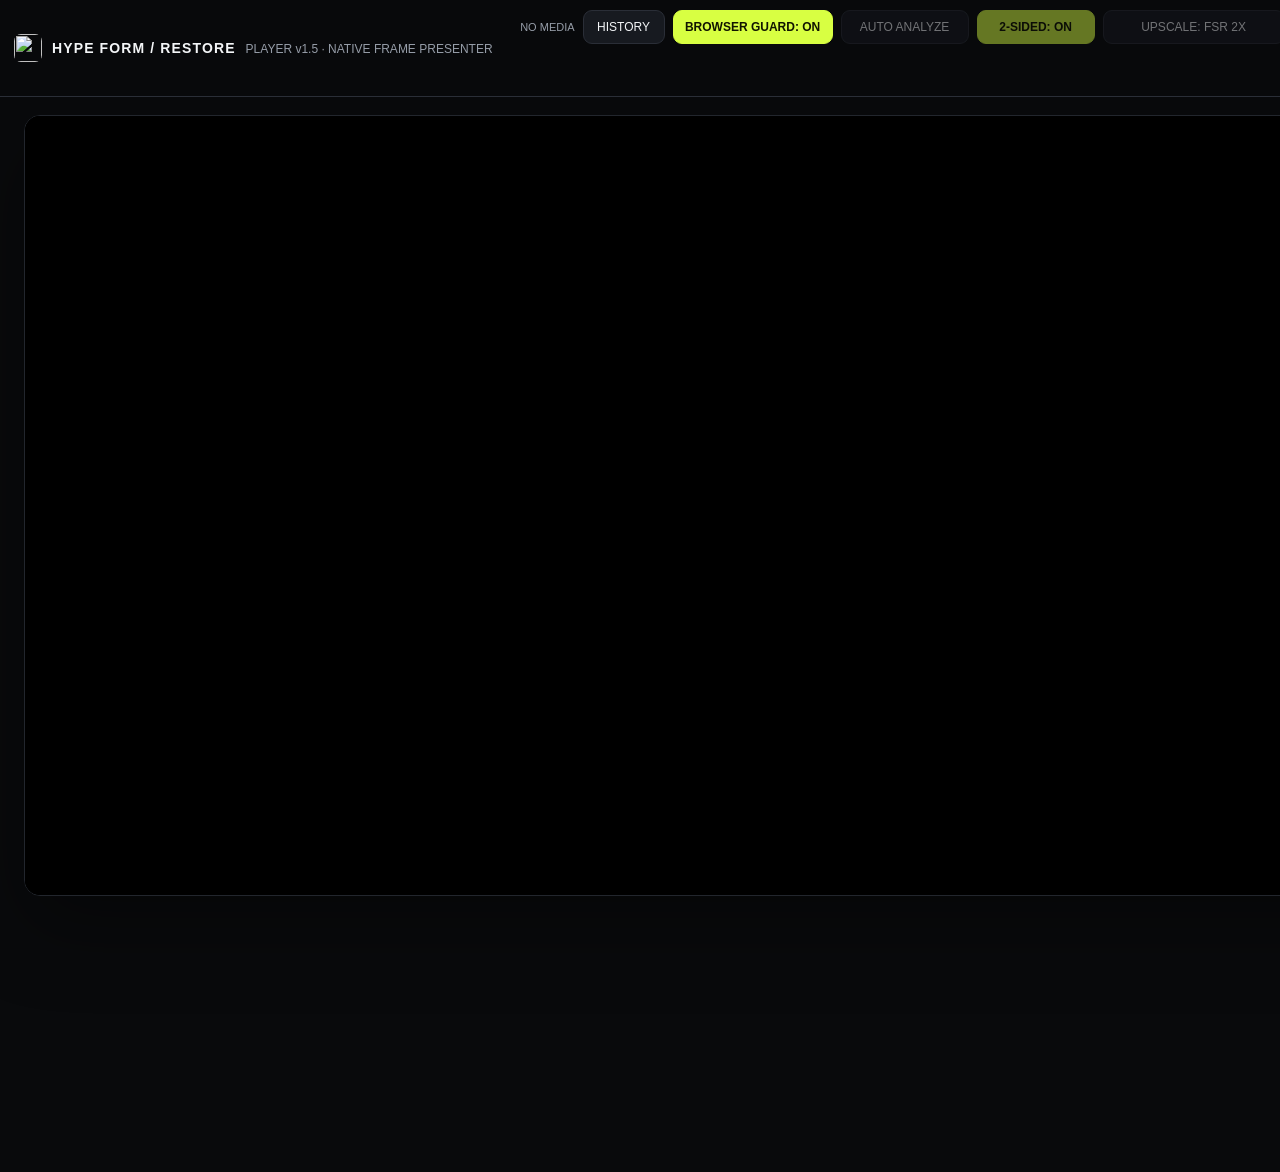
==== hype-form-restore/index.html @ a1017212 "Start HYPE FORM RESTORE Player v1.5 publish" ====
<!doctype html>
<html lang="ja">
<head>
  <meta charset="utf-8" />
  <meta name="viewport" content="width=device-width, initial-scale=1" />
  <title>HYPE FORM RESTORE Player v1.4</title>
  <link rel="icon" href="favicon-64.png" type="image/png" />
  <link rel="apple-touch-icon" href="apple-touch-icon.png" />
  <style>
    :root {
      color-scheme: dark;
      --bg: #090a0c;
      --panel: #111318;
      --panel-2: #171a20;
      --line: #2a2e37;
      --text: #f3f5f7;
      --muted: #969da8;
      --accent: #d8ff42;
      --accent-ink: #111500;
      --danger: #ff6d7a;
      --radius: 16px;
      --panel-height: 250px;
    }
    * { box-sizing: border-box; }
    html, body { margin: 0; min-height: 100%; background: var(--bg); color: var(--text); font-family: -apple-system, BlinkMacSystemFont, "SF Pro Display", "Helvetica Neue", Arial, sans-serif; }
    body { min-height: 100vh; overflow-x: hidden; overscroll-behavior: none; }
    body.browser-guard { user-select: none; -webkit-user-select: none; }
    body.browser-guard video, body.browser-guard canvas, body.browser-guard button { -webkit-user-drag: none; }
    button, input { font: inherit; }
    button { color: inherit; }
    .app { min-height: 100vh; display: grid; grid-template-rows: auto minmax(0,1fr) 8px var(--panel-height); position: relative; }
    .topbar {
      display: flex; align-items: center; justify-content: space-between; gap: 16px;
      padding: 10px 14px; border-bottom: 1px solid var(--line); background: rgba(9,10,12,.94);
      position: sticky; top: 0; z-index: 20; backdrop-filter: blur(16px);
    }
    .brand { display: flex; align-items: center; gap: 10px; min-width: 0; }
    .app-logo { width: 28px; height: 28px; border-radius: 7px; flex: 0 0 auto; }
    .brand-copy { display: flex; align-items: baseline; gap: 10px; min-width: 0; }
    .brand strong { letter-spacing: .08em; font-size: 14px; white-space: nowrap; }
    .brand span { color: var(--muted); font-size: 12px; white-space: nowrap; }
    .top-actions {
      display: grid; align-items: center; justify-content: end; gap: 8px;
      grid-template-columns: 66px 82px 160px 128px 118px 182px 130px;
      grid-template-areas:
        "status history guard auto bidir upscale enhance"
        ". . . . . . import";
      min-width: 0;
    }
    #status { grid-area: status; width: 66px; text-align: right; overflow: hidden; text-overflow: ellipsis; }
    #historyBtn { grid-area: history; width: 82px; }
    #guardBtn { grid-area: guard; width: 160px; }
    #autoBtn { grid-area: auto; width: 128px; }
    #bidirBtn { grid-area: bidir; width: 118px; }
    #upscaleBtn { grid-area: upscale; width: 182px; }
    #enhanceBtn { grid-area: enhance; width: 130px; }
    #importBtn { grid-area: import; width: 130px; }
    .top-actions .btn { white-space: nowrap; overflow: hidden; text-overflow: ellipsis; text-align: center; }
    @media (max-width: 1180px) {
      .topbar { align-items: flex-start; flex-direction: column; }
      .top-actions { justify-content: start; }
    }
    @media (max-width: 960px) {
      .top-actions {
        width: 100%;
        grid-template-columns: repeat(4, minmax(0, 1fr));
        grid-template-areas:
          "status history guard auto"
          "bidir upscale enhance import";
      }
      #status, #historyBtn, #guardBtn, #autoBtn, #bidirBtn, #upscaleBtn, #enhanceBtn, #importBtn { width: 100%; }
    }
    .btn {
      border: 1px solid var(--line); background: var(--panel-2); color: var(--text); min-height: 34px;
      border-radius: 9px; padding: 0 10px; cursor: pointer; transition: .15s ease; font-size: 12px;
    }
    .btn:hover { border-color: #4a505c; background: #1c2027; }
    .btn:active { transform: translateY(1px); }
    .btn.primary { background: var(--accent); color: var(--accent-ink); border-color: var(--accent); font-weight: 700; }
    .btn.active { background: var(--accent); color: var(--accent-ink); border-color: var(--accent); font-weight: 800; }
    .btn:disabled { opacity: .45; cursor: default; transform: none; }
    .stage-wrap { display: grid; place-items: center; padding: 18px 24px; min-height: 0; }
    .stage {
      width: min(100%, 1440px); height: auto; aspect-ratio: 16/9; background: #000; border: 1px solid #22262d;
      border-radius: var(--radius); overflow: hidden; position: relative; box-shadow: 0 30px 80px rgba(0,0,0,.35);
      outline: none;
    }
    .stage.dragover { border-color: var(--accent); box-shadow: 0 0 0 2px rgba(216,255,66,.18), 0 30px 80px rgba(0,0,0,.35); }
    .stage:fullscreen { width: 100% !important; height: 100% !important; max-width: none !important; border-radius: 0; border: 0; }
    .media-surface { position: absolute; inset: 0; overflow: hidden; background: #000; }
    .media-surface video, .media-surface #nativeCanvas, .media-surface #gpuCanvas { position: absolute; inset: 0; width: 100%; height: 100%; display: block; background: #000; }
    /* The <video> remains the decoder/audio clock, but presentation is canvas-driven.
       A tiny non-zero opacity keeps Chromium's video pipeline active without leaking visually
       through the opaque presenter canvases. */
    .media-surface video { z-index: 0; object-fit: fill; visibility: visible; opacity: .001; pointer-events: none; }
    #nativeCanvas { z-index: 1; cursor: pointer; pointer-events: auto; opacity: 1; visibility: visible; }
    #nativeCanvas.inactive { opacity: 0; pointer-events: none; }
    #gpuCanvas { z-index: 2; cursor: pointer; pointer-events: none; opacity: 0; visibility: visible; }
    #gpuCanvas.visible { opacity: 1; pointer-events: auto; }
    .empty {
      position: absolute; inset: 0; z-index: 8; display: grid; place-items: center; padding: 24px;
      background: radial-gradient(circle at 50% 35%, #17191f 0, #0b0c0f 55%, #050506 100%);
    }
    .empty[hidden] { display: none; }
    .drop-card { text-align: center; max-width: 560px; }
    .drop-mark { width: 76px; height: 76px; border-radius: 22px; margin: 0 auto 20px; display: grid; place-items: center; border: 1px solid #343946; background: #14171c; overflow: hidden; }
    .drop-mark img { width: 100%; height: 100%; display: block; }
    .drop-card h1 { margin: 0 0 8px; font-size: clamp(22px, 3vw, 34px); letter-spacing: -.03em; }
    .drop-card p { margin: 0 auto 20px; color: var(--muted); line-height: 1.65; font-size: 14px; }
    .file-name {
      position: absolute; left: 14px; top: 14px; z-index: 5; max-width: min(42%, 620px);
      background: rgba(0,0,0,.58); border: 1px solid rgba(255,255,255,.12); border-radius: 9px;
      padding: 7px 10px; font-size: 12px; color: #d9dde4; backdrop-filter: blur(12px); overflow: hidden; text-overflow: ellipsis; white-space: nowrap;
    }
    .file-name[hidden] { display: none; }
    .mode-badge {
      position: absolute; right: 14px; top: 14px; z-index: 5; padding: 7px 10px; border-radius: 9px; max-width: min(42%, 520px);
      background: rgba(0,0,0,.58); border: 1px solid rgba(255,255,255,.12); color: #d9dde4; font-size: 11px;
      letter-spacing: .06em; backdrop-filter: blur(12px); overflow: hidden; text-overflow: ellipsis; white-space: nowrap;
    }
    .mode-badge.enhanced { color: var(--accent); border-color: rgba(216,255,66,.35); }
    .mode-badge[hidden] { display: none; }
    .file-name, .mode-badge { transition: opacity .25s ease, transform .25s ease; pointer-events: none; }
    .stage.hud-hidden .file-name, .stage.hud-hidden .mode-badge { opacity: 0; transform: translateY(-5px); }
    .toast {
      position: absolute; left: 50%; top: 52px; transform: translateX(-50%); z-index: 10;
      background: rgba(20,22,27,.94); border: 1px solid #3a404c; border-radius: 10px; padding: 9px 12px;
      font-size: 12px; color: #eef1f5; opacity: 0; pointer-events: none; transition: opacity .18s ease;
    }
    .toast.show { opacity: 1; }
    .panel-splitter { height: 8px; cursor: ns-resize; touch-action: none; position: relative; background: #0b0d10; border-top: 1px solid #20242b; border-bottom: 1px solid #20242b; z-index: 25; }
    .panel-splitter::after { content: ""; position: absolute; width: 54px; height: 3px; border-radius: 999px; background: #3b414c; left: 50%; top: 2px; transform: translateX(-50%); }
    .panel-splitter:hover::after, .panel-splitter.dragging::after, .panel-splitter:focus-visible::after { background: var(--accent); }
    .panel-splitter:focus { outline: none; }
    .controls {
      border-top: 0; background: #0d0f12; padding: 10px 14px 12px; height: var(--panel-height); min-height: 142px; max-height: 58vh; overflow-y: auto; overscroll-behavior: contain;
      display: grid; gap: 8px; align-content: start; scrollbar-gutter: stable;
    }
    .transport-row { display: flex; align-items: center; justify-content: center; gap: 8px; min-height: 42px; }
    .transport-btn {
      min-width: 48px; height: 40px; border-radius: 12px; border: 1px solid var(--line); background: var(--panel-2);
      display: inline-grid; place-items: center; cursor: pointer; color: var(--text); padding: 0 12px;
    }
    .transport-btn:hover { background: #1e2229; border-color: #4a505c; }
    .transport-btn.play { width: 44px; min-width: 44px; height: 44px; border-radius: 50%; background: var(--accent); color: var(--accent-ink); border-color: var(--accent); }
    .transport-btn svg { width: 19px; height: 19px; display: block; }
    .skip-glyph { display: flex; align-items: center; gap: 5px; font-size: 12px; font-weight: 800; letter-spacing: .01em; }
    .skip-glyph svg { width: 20px; height: 20px; }
    .timeline-row { display: grid; grid-template-columns: 76px minmax(0,1fr) 76px auto; align-items: center; gap: 10px; }
    .time { font-variant-numeric: tabular-nums; font-size: 11px; color: var(--muted); text-align: center; letter-spacing: .01em; }
    input[type="range"] { width: 100%; accent-color: var(--accent); cursor: pointer; }
    .seek-wrap { position: relative; min-width: 0; height: 24px; display: flex; align-items: center; }
    #seek { height: 24px; margin: 0; pointer-events: none; }
    .seek-hit { position: absolute; inset: 0; cursor: pointer; touch-action: none; }
    .seek-hit.disabled { pointer-events: none; cursor: default; }
    .seek-tools { display: flex; align-items: center; gap: 6px; white-space: nowrap; }
    .seek-zoom-btn { min-height: 28px; padding: 0 8px; border-radius: 8px; border: 1px solid var(--line); background: var(--panel-2); color: var(--text); font-size: 10px; font-weight: 750; cursor: pointer; }
    .seek-window { font-size: 10px; color: var(--muted); font-variant-numeric: tabular-nums; min-width: 100px; text-align: right; }
    #seek::-webkit-slider-runnable-track { height: 4px; border-radius: 999px; background: #30353f; }
    #seek::-webkit-slider-thumb { margin-top: -4px; width: 12px; height: 12px; }
    .controls-row { display: flex; align-items: center; justify-content: space-between; gap: 12px; min-width: 0; }
    .left-controls, .right-controls { display: flex; align-items: center; gap: 8px; min-width: 0; }
    .icon-btn {
      width: 36px; height: 36px; border-radius: 9px; border: 1px solid var(--line); background: var(--panel-2);
      display: grid; place-items: center; cursor: pointer; font-size: 17px;
    }
    .icon-btn:hover { background: #1e2229; }
    .icon-btn:disabled { opacity: .42; cursor: default; }
    .volume { width: 110px !important; }
    .meta { color: var(--muted); font-size: 12px; min-width: 0; overflow: hidden; text-overflow: ellipsis; white-space: nowrap; }
    .status { color: var(--muted); font-size: 11px; white-space: nowrap; }
    .processing-row {
      display: flex; flex-wrap: wrap; gap: 10px 14px; align-items: center;
      padding-top: 10px; border-top: 1px solid #20242b;
    }
    .processing-title { font-size: 11px; letter-spacing: .08em; color: var(--muted); white-space: nowrap; }
    .param { display: grid; grid-template-columns: auto minmax(82px, 1fr) 28px; align-items: center; gap: 8px; flex: 1 1 170px; min-width: 150px; }
    .param label { color: #c9ced6; font-size: 11px; white-space: nowrap; }
    .param output { color: var(--muted); font-size: 11px; font-variant-numeric: tabular-nums; text-align: right; }
    .gpu-info { color: var(--muted); font-size: 11px; white-space: nowrap; }
    .history-popover { position: absolute; right: 14px; top: 54px; width: min(430px, calc(100vw - 28px)); max-height: min(520px, calc(100vh - 80px)); overflow: auto; z-index: 80; border: 1px solid #303641; border-radius: 13px; background: rgba(15,17,21,.97); backdrop-filter: blur(18px); box-shadow: 0 24px 70px rgba(0,0,0,.45); padding: 10px; }
    .history-popover[hidden] { display: none; }
    .history-head { display:flex; align-items:center; justify-content:space-between; gap:10px; padding:4px 4px 9px; border-bottom:1px solid #252a32; }
    .history-head strong { font-size:11px; letter-spacing:.08em; }
    .history-list { display:grid; gap:5px; padding-top:7px; }
    .history-empty { color:var(--muted); font-size:12px; padding:18px 8px; text-align:center; }
    .history-item { display:grid; grid-template-columns: minmax(0,1fr) auto; align-items:center; gap:8px; width:100%; border:1px solid transparent; background:#15181e; color:var(--text); border-radius:10px; padding:8px 9px; text-align:left; cursor:pointer; }
    .history-item:hover { border-color:#3c424e; background:#191d24; }
    .history-name { display:block; min-width:0; overflow:hidden; text-overflow:ellipsis; white-space:nowrap; font-size:12px; }
    .history-meta { display:block; color:var(--muted); font-size:10px; margin-top:3px; font-variant-numeric:tabular-nums; }
    .history-open { color:var(--accent); font-size:10px; font-weight:800; }
    .app.theater { position: fixed; inset: 0; z-index: 9999; width: 100%; height: 100vh; min-height: 0; overflow: hidden; display:block; background:#000; }
    .app.theater .stage-wrap { position:absolute; inset:0; padding:0; display:block; }
    .app.theater .stage { position:absolute; inset:0; width:100% !important; height:100% !important; max-width:none !important; border:0; border-radius:0; box-shadow:none; }
    .app.theater .topbar { position:absolute; left:0; right:0; top:0; z-index:60; border:0; background:linear-gradient(to bottom, rgba(4,5,7,.88), rgba(4,5,7,.20), transparent); }
    .app.theater .panel-splitter { display:none; }
    .app.theater .controls { position:absolute; left:0; right:0; bottom:0; z-index:60; height:auto; max-height:min(var(--panel-height), 48vh); min-height:0; border:0; background:linear-gradient(to top, rgba(7,8,10,.96) 0%, rgba(7,8,10,.82) 72%, rgba(7,8,10,.18) 100%); backdrop-filter:blur(12px); padding-top:24px; }
    .app.theater .file-name, .app.theater .mode-badge { top: 58px; }
    .app.theater .toast { top: 98px; }
    .app.theater .history-popover { position:fixed; }
    .app.theater .transport-row { transition: opacity .24s ease, transform .24s ease; }
    .app.theater.ui-idle .transport-row { opacity: 0; transform: translateY(7px); pointer-events: none; }
    body.theater-mode { overflow:hidden; }
    #fileInput { display: none; }
    @media (max-width: 780px) {
      .stage-wrap { padding: 10px; }
      .topbar { padding: 10px 12px; }
      .brand span { display: none; }
      .controls { padding: 10px; }
      .timeline-row { grid-template-columns: 62px minmax(0,1fr) 62px; gap: 7px; }
      .seek-tools { grid-column: 1 / -1; justify-content:flex-end; }
      .seek-window { min-width:0; }
      .transport-row { gap: 8px; }
      .transport-btn { height: 40px; }
      .volume { width: 78px !important; }
      .meta, .status { display: none; }
      .btn { min-height: 34px; }
      .processing-row { display: grid; grid-template-columns: 1fr; gap: 8px; }
      .processing-title, .gpu-info { display: none; }
    }
  </style>
</head>
<body>
  <div class="app" id="app">
    <header class="topbar">
      <div class="brand">
        <img class="app-logo" src="app-icon-512.png" alt="" aria-hidden="true" />
        <div class="brand-copy">
          <strong>HYPE FORM / RESTORE</strong>
          <span>PLAYER v1.5 · NATIVE FRAME PRESENTER</span>
        </div>
      </div>
      <div class="top-actions">
        <span class="status" id="status">NO MEDIA</span>
        <button class="btn" id="historyBtn" type="button">HISTORY</button>
        <button class="btn active" id="guardBtn" type="button">BROWSER GUARD: ON</button>
        <button class="btn" id="autoBtn" type="button" disabled>AUTO ANALYZE</button>
        <button class="btn active" id="bidirBtn" type="button" disabled>2-SIDED: ON</button>
        <button class="btn" id="upscaleBtn" type="button" disabled>UPSCALE: FSR 2X</button>
        <button class="btn" id="enhanceBtn" type="button" disabled>GPU CLEAN: OFF</button>
        <button class="btn primary" id="importBtn" type="button">IMPORT VIDEO</button>
        <input id="fileInput" type="file" accept="video/mp4,.mp4,.m4v,video/quicktime,.mov,video/webm,.webm,video/*" />
      </div>
    </header>
    <aside class="history-popover" id="historyPopover" hidden aria-label="Recent videos">
      <div class="history-head"><strong>RECENT VIDEOS</strong><button class="btn" id="historyClearBtn" type="button">CLEAR</button></div>
      <div class="history-list" id="historyList"></div>
    </aside>

    <main class="stage-wrap">
      <section class="stage" id="stage" tabindex="0" aria-label="Video player. Drop a video file here.">
        <div class="media-surface" id="mediaSurface">
          <video id="video" preload="auto" playsinline disablepictureinpicture disableremoteplayback controlslist="nodownload noplaybackrate noremoteplayback"></video>
          <canvas id="nativeCanvas" aria-label="Original video output"></canvas>
          <canvas id="gpuCanvas" aria-label="GPU enhanced video output"></canvas>
        </div>
        <div class="file-name" id="fileName" hidden></div>
        <div class="mode-badge" id="modeBadge" hidden>ORIGINAL</div>
        <div class="toast" id="toast" role="stat
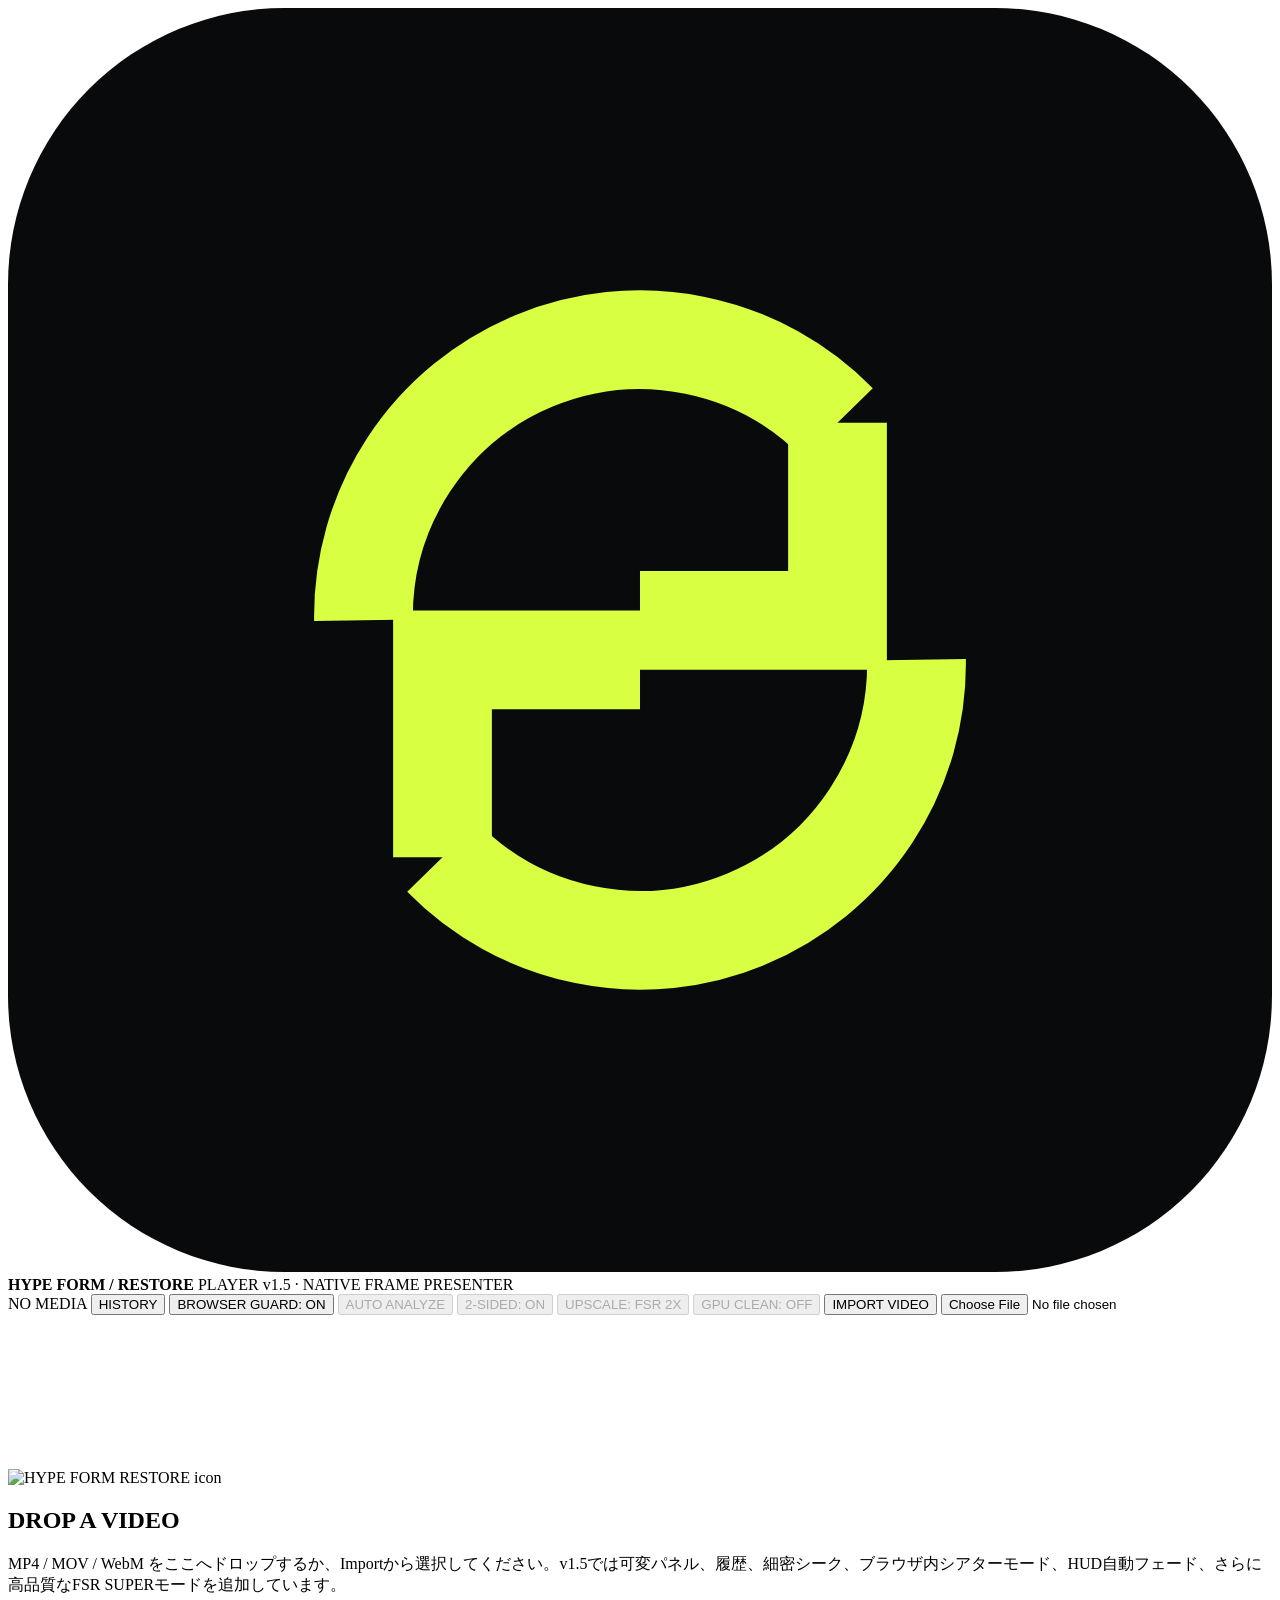
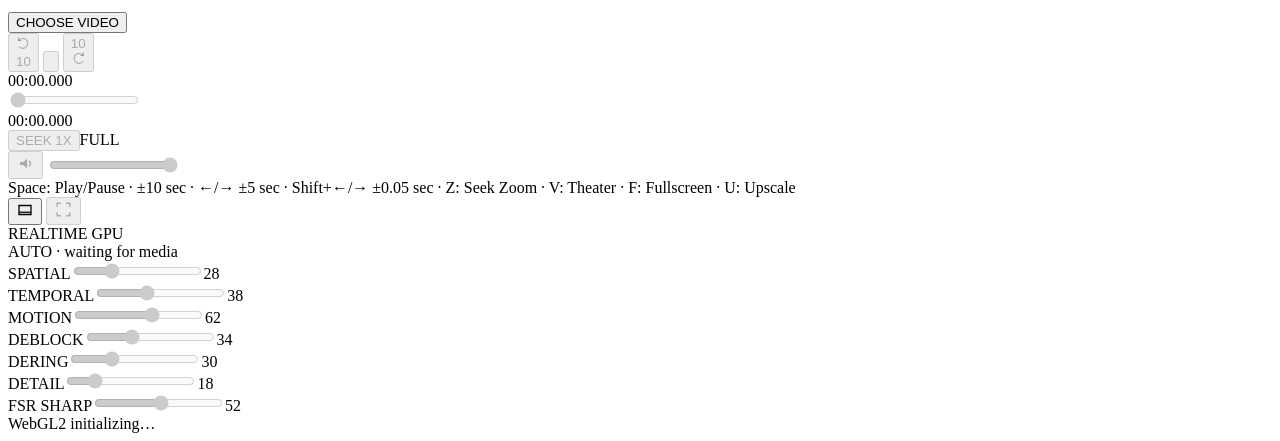
==== commit 6c0bbd88: "Add HYPE FORM RESTORE Player v1.5 public page" ====
--- a/hype-form-restore/index.html
+++ b/hype-form-restore/index.html
@@ -3,228 +3,16 @@
 <head>
   <meta charset="utf-8" />
   <meta name="viewport" content="width=device-width, initial-scale=1" />
-  <title>HYPE FORM RESTORE Player v1.4</title>
-  <link rel="icon" href="favicon-64.png" type="image/png" />
-  <link rel="apple-touch-icon" href="apple-touch-icon.png" />
-  <style>
-    :root {
-      color-scheme: dark;
-      --bg: #090a0c;
-      --panel: #111318;
-      --panel-2: #171a20;
-      --line: #2a2e37;
-      --text: #f3f5f7;
-      --muted: #969da8;
-      --accent: #d8ff42;
-      --accent-ink: #111500;
-      --danger: #ff6d7a;
-      --radius: 16px;
-      --panel-height: 250px;
-    }
-    * { box-sizing: border-box; }
-    html, body { margin: 0; min-height: 100%; background: var(--bg); color: var(--text); font-family: -apple-system, BlinkMacSystemFont, "SF Pro Display", "Helvetica Neue", Arial, sans-serif; }
-    body { min-height: 100vh; overflow-x: hidden; overscroll-behavior: none; }
-    body.browser-guard { user-select: none; -webkit-user-select: none; }
-    body.browser-guard video, body.browser-guard canvas, body.browser-guard button { -webkit-user-drag: none; }
-    button, input { font: inherit; }
-    button { color: inherit; }
-    .app { min-height: 100vh; display: grid; grid-template-rows: auto minmax(0,1fr) 8px var(--panel-height); position: relative; }
-    .topbar {
-      display: flex; align-items: center; justify-content: space-between; gap: 16px;
-      padding: 10px 14px; border-bottom: 1px solid var(--line); background: rgba(9,10,12,.94);
-      position: sticky; top: 0; z-index: 20; backdrop-filter: blur(16px);
-    }
-    .brand { display: flex; align-items: center; gap: 10px; min-width: 0; }
-    .app-logo { width: 28px; height: 28px; border-radius: 7px; flex: 0 0 auto; }
-    .brand-copy { display: flex; align-items: baseline; gap: 10px; min-width: 0; }
-    .brand strong { letter-spacing: .08em; font-size: 14px; white-space: nowrap; }
-    .brand span { color: var(--muted); font-size: 12px; white-space: nowrap; }
-    .top-actions {
-      display: grid; align-items: center; justify-content: end; gap: 8px;
-      grid-template-columns: 66px 82px 160px 128px 118px 182px 130px;
-      grid-template-areas:
-        "status history guard auto bidir upscale enhance"
-        ". . . . . . import";
-      min-width: 0;
-    }
-    #status { grid-area: status; width: 66px; text-align: right; overflow: hidden; text-overflow: ellipsis; }
-    #historyBtn { grid-area: history; width: 82px; }
-    #guardBtn { grid-area: guard; width: 160px; }
-    #autoBtn { grid-area: auto; width: 128px; }
-    #bidirBtn { grid-area: bidir; width: 118px; }
-    #upscaleBtn { grid-area: upscale; width: 182px; }
-    #enhanceBtn { grid-area: enhance; width: 130px; }
-    #importBtn { grid-area: import; width: 130px; }
-    .top-actions .btn { white-space: nowrap; overflow: hidden; text-overflow: ellipsis; text-align: center; }
-    @media (max-width: 1180px) {
-      .topbar { align-items: flex-start; flex-direction: column; }
-      .top-actions { justify-content: start; }
-    }
-    @media (max-width: 960px) {
-      .top-actions {
-        width: 100%;
-        grid-template-columns: repeat(4, minmax(0, 1fr));
-        grid-template-areas:
-          "status history guard auto"
-          "bidir upscale enhance import";
-      }
-      #status, #historyBtn, #guardBtn, #autoBtn, #bidirBtn, #upscaleBtn, #enhanceBtn, #importBtn { width: 100%; }
-    }
-    .btn {
-      border: 1px solid var(--line); background: var(--panel-2); color: var(--text); min-height: 34px;
-      border-radius: 9px; padding: 0 10px; cursor: pointer; transition: .15s ease; font-size: 12px;
-    }
-    .btn:hover { border-color: #4a505c; background: #1c2027; }
-    .btn:active { transform: translateY(1px); }
-    .btn.primary { background: var(--accent); color: var(--accent-ink); border-color: var(--accent); font-weight: 700; }
-    .btn.active { background: var(--accent); color: var(--accent-ink); border-color: var(--accent); font-weight: 800; }
-    .btn:disabled { opacity: .45; cursor: default; transform: none; }
-    .stage-wrap { display: grid; place-items: center; padding: 18px 24px; min-height: 0; }
-    .stage {
-      width: min(100%, 1440px); height: auto; aspect-ratio: 16/9; background: #000; border: 1px solid #22262d;
-      border-radius: var(--radius); overflow: hidden; position: relative; box-shadow: 0 30px 80px rgba(0,0,0,.35);
-      outline: none;
-    }
-    .stage.dragover { border-color: var(--accent); box-shadow: 0 0 0 2px rgba(216,255,66,.18), 0 30px 80px rgba(0,0,0,.35); }
-    .stage:fullscreen { width: 100% !important; height: 100% !important; max-width: none !important; border-radius: 0; border: 0; }
-    .media-surface { position: absolute; inset: 0; overflow: hidden; background: #000; }
-    .media-surface video, .media-surface #nativeCanvas, .media-surface #gpuCanvas { position: absolute; inset: 0; width: 100%; height: 100%; display: block; background: #000; }
-    /* The <video> remains the decoder/audio clock, but presentation is canvas-driven.
-       A tiny non-zero opacity keeps Chromium's video pipeline active without leaking visually
-       through the opaque presenter canvases. */
-    .media-surface video { z-index: 0; object-fit: fill; visibility: visible; opacity: .001; pointer-events: none; }
-    #nativeCanvas { z-index: 1; cursor: pointer; pointer-events: auto; opacity: 1; visibility: visible; }
-    #nativeCanvas.inactive { opacity: 0; pointer-events: none; }
-    #gpuCanvas { z-index: 2; cursor: pointer; pointer-events: none; opacity: 0; visibility: visible; }
-    #gpuCanvas.visible { opacity: 1; pointer-events: auto; }
-    .empty {
-      position: absolute; inset: 0; z-index: 8; display: grid; place-items: center; padding: 24px;
-      background: radial-gradient(circle at 50% 35%, #17191f 0, #0b0c0f 55%, #050506 100%);
-    }
-    .empty[hidden] { display: none; }
-    .drop-card { text-align: center; max-width: 560px; }
-    .drop-mark { width: 76px; height: 76px; border-radius: 22px; margin: 0 auto 20px; display: grid; place-items: center; border: 1px solid #343946; background: #14171c; overflow: hidden; }
-    .drop-mark img { width: 100%; height: 100%; display: block; }
-    .drop-card h1 { margin: 0 0 8px; font-size: clamp(22px, 3vw, 34px); letter-spacing: -.03em; }
-    .drop-card p { margin: 0 auto 20px; color: var(--muted); line-height: 1.65; font-size: 14px; }
-    .file-name {
-      position: absolute; left: 14px; top: 14px; z-index: 5; max-width: min(42%, 620px);
-      background: rgba(0,0,0,.58); border: 1px solid rgba(255,255,255,.12); border-radius: 9px;
-      padding: 7px 10px; font-size: 12px; color: #d9dde4; backdrop-filter: blur(12px); overflow: hidden; text-overflow: ellipsis; white-space: nowrap;
-    }
-    .file-name[hidden] { display: none; }
-    .mode-badge {
-      position: absolute; right: 14px; top: 14px; z-index: 5; padding: 7px 10px; border-radius: 9px; max-width: min(42%, 520px);
-      background: rgba(0,0,0,.58); border: 1px solid rgba(255,255,255,.12); color: #d9dde4; font-size: 11px;
-      letter-spacing: .06em; backdrop-filter: blur(12px); overflow: hidden; text-overflow: ellipsis; white-space: nowrap;
-    }
-    .mode-badge.enhanced { color: var(--accent); border-color: rgba(216,255,66,.35); }
-    .mode-badge[hidden] { display: none; }
-    .file-name, .mode-badge { transition: opacity .25s ease, transform .25s ease; pointer-events: none; }
-    .stage.hud-hidden .file-name, .stage.hud-hidden .mode-badge { opacity: 0; transform: translateY(-5px); }
-    .toast {
-      position: absolute; left: 50%; top: 52px; transform: translateX(-50%); z-index: 10;
-      background: rgba(20,22,27,.94); border: 1px solid #3a404c; border-radius: 10px; padding: 9px 12px;
-      font-size: 12px; color: #eef1f5; opacity: 0; pointer-events: none; transition: opacity .18s ease;
-    }
-    .toast.show { opacity: 1; }
-    .panel-splitter { height: 8px; cursor: ns-resize; touch-action: none; position: relative; background: #0b0d10; border-top: 1px solid #20242b; border-bottom: 1px solid #20242b; z-index: 25; }
-    .panel-splitter::after { content: ""; position: absolute; width: 54px; height: 3px; border-radius: 999px; background: #3b414c; left: 50%; top: 2px; transform: translateX(-50%); }
-    .panel-splitter:hover::after, .panel-splitter.dragging::after, .panel-splitter:focus-visible::after { background: var(--accent); }
-    .panel-splitter:focus { outline: none; }
-    .controls {
-      border-top: 0; background: #0d0f12; padding: 10px 14px 12px; height: var(--panel-height); min-height: 142px; max-height: 58vh; overflow-y: auto; overscroll-behavior: contain;
-      display: grid; gap: 8px; align-content: start; scrollbar-gutter: stable;
-    }
-    .transport-row { display: flex; align-items: center; justify-content: center; gap: 8px; min-height: 42px; }
-    .transport-btn {
-      min-width: 48px; height: 40px; border-radius: 12px; border: 1px solid var(--line); background: var(--panel-2);
-      display: inline-grid; place-items: center; cursor: pointer; color: var(--text); padding: 0 12px;
-    }
-    .transport-btn:hover { background: #1e2229; border-color: #4a505c; }
-    .transport-btn.play { width: 44px; min-width: 44px; height: 44px; border-radius: 50%; background: var(--accent); color: var(--accent-ink); border-color: var(--accent); }
-    .transport-btn svg { width: 19px; height: 19px; display: block; }
-    .skip-glyph { display: flex; align-items: center; gap: 5px; font-size: 12px; font-weight: 800; letter-spacing: .01em; }
-    .skip-glyph svg { width: 20px; height: 20px; }
-    .timeline-row { display: grid; grid-template-columns: 76px minmax(0,1fr) 76px auto; align-items: center; gap: 10px; }
-    .time { font-variant-numeric: tabular-nums; font-size: 11px; color: var(--muted); text-align: center; letter-spacing: .01em; }
-    input[type="range"] { width: 100%; accent-color: var(--accent); cursor: pointer; }
-    .seek-wrap { position: relative; min-width: 0; height: 24px; display: flex; align-items: center; }
-    #seek { height: 24px; margin: 0; pointer-events: none; }
-    .seek-hit { position: absolute; inset: 0; cursor: pointer; touch-action: none; }
-    .seek-hit.disabled { pointer-events: none; cursor: default; }
-    .seek-tools { display: flex; align-items: center; gap: 6px; white-space: nowrap; }
-    .seek-zoom-btn { min-height: 28px; padding: 0 8px; border-radius: 8px; border: 1px solid var(--line); background: var(--panel-2); color: var(--text); font-size: 10px; font-weight: 750; cursor: pointer; }
-    .seek-window { font-size: 10px; color: var(--muted); font-variant-numeric: tabular-nums; min-width: 100px; text-align: right; }
-    #seek::-webkit-slider-runnable-track { height: 4px; border-radius: 999px; background: #30353f; }
-    #seek::-webkit-slider-thumb { margin-top: -4px; width: 12px; height: 12px; }
-    .controls-row { display: flex; align-items: center; justify-content: space-between; gap: 12px; min-width: 0; }
-    .left-controls, .right-controls { display: flex; align-items: center; gap: 8px; min-width: 0; }
-    .icon-btn {
-      width: 36px; height: 36px; border-radius: 9px; border: 1px solid var(--line); background: var(--panel-2);
-      display: grid; place-items: center; cursor: pointer; font-size: 17px;
-    }
-    .icon-btn:hover { background: #1e2229; }
-    .icon-btn:disabled { opacity: .42; cursor: default; }
-    .volume { width: 110px !important; }
-    .meta { color: var(--muted); font-size: 12px; min-width: 0; overflow: hidden; text-overflow: ellipsis; white-space: nowrap; }
-    .status { color: var(--muted); font-size: 11px; white-space: nowrap; }
-    .processing-row {
-      display: flex; flex-wrap: wrap; gap: 10px 14px; align-items: center;
-      padding-top: 10px; border-top: 1px solid #20242b;
-    }
-    .processing-title { font-size: 11px; letter-spacing: .08em; color: var(--muted); white-space: nowrap; }
-    .param { display: grid; grid-template-columns: auto minmax(82px, 1fr) 28px; align-items: center; gap: 8px; flex: 1 1 170px; min-width: 150px; }
-    .param label { color: #c9ced6; font-size: 11px; white-space: nowrap; }
-    .param output { color: var(--muted); font-size: 11px; font-variant-numeric: tabular-nums; text-align: right; }
-    .gpu-info { color: var(--muted); font-size: 11px; white-space: nowrap; }
-    .history-popover { position: absolute; right: 14px; top: 54px; width: min(430px, calc(100vw - 28px)); max-height: min(520px, calc(100vh - 80px)); overflow: auto; z-index: 80; border: 1px solid #303641; border-radius: 13px; background: rgba(15,17,21,.97); backdrop-filter: blur(18px); box-shadow: 0 24px 70px rgba(0,0,0,.45); padding: 10px; }
-    .history-popover[hidden] { display: none; }
-    .history-head { display:flex; align-items:center; justify-content:space-between; gap:10px; padding:4px 4px 9px; border-bottom:1px solid #252a32; }
-    .history-head strong { font-size:11px; letter-spacing:.08em; }
-    .history-list { display:grid; gap:5px; padding-top:7px; }
-    .history-empty { color:var(--muted); font-size:12px; padding:18px 8px; text-align:center; }
-    .history-item { display:grid; grid-template-columns: minmax(0,1fr) auto; align-items:center; gap:8px; width:100%; border:1px solid transparent; background:#15181e; color:var(--text); border-radius:10px; padding:8px 9px; text-align:left; cursor:pointer; }
-    .history-item:hover { border-color:#3c424e; background:#191d24; }
-    .history-name { display:block; min-width:0; overflow:hidden; text-overflow:ellipsis; white-space:nowrap; font-size:12px; }
-    .history-meta { display:block; color:var(--muted); font-size:10px; margin-top:3px; font-variant-numeric:tabular-nums; }
-    .history-open { color:var(--accent); font-size:10px; font-weight:800; }
-    .app.theater { position: fixed; inset: 0; z-index: 9999; width: 100%; height: 100vh; min-height: 0; overflow: hidden; display:block; background:#000; }
-    .app.theater .stage-wrap { position:absolute; inset:0; padding:0; display:block; }
-    .app.theater .stage { position:absolute; inset:0; width:100% !important; height:100% !important; max-width:none !important; border:0; border-radius:0; box-shadow:none; }
-    .app.theater .topbar { position:absolute; left:0; right:0; top:0; z-index:60; border:0; background:linear-gradient(to bottom, rgba(4,5,7,.88), rgba(4,5,7,.20), transparent); }
-    .app.theater .panel-splitter { display:none; }
-    .app.theater .controls { position:absolute; left:0; right:0; bottom:0; z-index:60; height:auto; max-height:min(var(--panel-height), 48vh); min-height:0; border:0; background:linear-gradient(to top, rgba(7,8,10,.96) 0%, rgba(7,8,10,.82) 72%, rgba(7,8,10,.18) 100%); backdrop-filter:blur(12px); padding-top:24px; }
-    .app.theater .file-name, .app.theater .mode-badge { top: 58px; }
-    .app.theater .toast { top: 98px; }
-    .app.theater .history-popover { position:fixed; }
-    .app.theater .transport-row { transition: opacity .24s ease, transform .24s ease; }
-    .app.theater.ui-idle .transport-row { opacity: 0; transform: translateY(7px); pointer-events: none; }
-    body.theater-mode { overflow:hidden; }
-    #fileInput { display: none; }
-    @media (max-width: 780px) {
-      .stage-wrap { padding: 10px; }
-      .topbar { padding: 10px 12px; }
-      .brand span { display: none; }
-      .controls { padding: 10px; }
-      .timeline-row { grid-template-columns: 62px minmax(0,1fr) 62px; gap: 7px; }
-      .seek-tools { grid-column: 1 / -1; justify-content:flex-end; }
-      .seek-window { min-width:0; }
-      .transport-row { gap: 8px; }
-      .transport-btn { height: 40px; }
-      .volume { width: 78px !important; }
-      .meta, .status { display: none; }
-      .btn { min-height: 34px; }
-      .processing-row { display: grid; grid-template-columns: 1fr; gap: 8px; }
-      .processing-title, .gpu-info { display: none; }
-    }
-  </style>
+  <title>HYPE FORM RESTORE Player v1.5</title>
+  <link rel="icon" href="data:image/svg+xml,%3Csvg xmlns=%22http://www.w3.org/2000/svg%22 viewBox=%220 0 64 64%22%3E%3Crect width=%2264%22 height=%2264%22 rx=%2214%22 fill=%22%23090a0c%22/%3E%3Cpath d=%22M18 31a14 14 0 0 1 24-10%22 fill=%22none%22 stroke=%22%23d8ff42%22 stroke-width=%225%22/%3E%3Cpath d=%22M42 21v10H32%22 fill=%22none%22 stroke=%22%23d8ff42%22 stroke-width=%225%22/%3E%3Cpath d=%22M46 33a14 14 0 0 1-24 10%22 fill=%22none%22 stroke=%22%23d8ff42%22 stroke-width=%225%22/%3E%3Cpath d=%22M22 43V33h10%22 fill=%22none%22 stroke=%22%23d8ff42%22 stroke-width=%225%22/%3E%3C/svg%3E" />
+  <link rel="apple-touch-icon" href="data:image/svg+xml,%3Csvg xmlns=%22http://www.w3.org/2000/svg%22 viewBox=%220 0 64 64%22%3E%3Crect width=%2264%22 height=%2264%22 rx=%2214%22 fill=%22%23090a0c%22/%3E%3Cpath d=%22M18 31a14 14 0 0 1 24-10%22 fill=%22none%22 stroke=%22%23d8ff42%22 stroke-width=%225%22/%3E%3Cpath d=%22M42 21v10H32%22 fill=%22none%22 stroke=%22%23d8ff42%22 stroke-width=%225%22/%3E%3Cpath d=%22M46 33a14 14 0 0 1-24 10%22 fill=%22none%22 stroke=%22%23d8ff42%22 stroke-width=%225%22/%3E%3Cpath d=%22M22 43V33h10%22 fill=%22none%22 stroke=%22%23d8ff42%22 stroke-width=%225%22/%3E%3C/svg%3E" />
+  <link rel="stylesheet" href="styles.css" />
 </head>
 <body>
   <div class="app" id="app">
     <header class="topbar">
       <div class="brand">
-        <img class="app-logo" src="app-icon-512.png" alt="" aria-hidden="true" />
+        <img class="app-logo" src="data:image/svg+xml,%3Csvg xmlns=%22http://www.w3.org/2000/svg%22 viewBox=%220 0 64 64%22%3E%3Crect width=%2264%22 height=%2264%22 rx=%2214%22 fill=%22%23090a0c%22/%3E%3Cpath d=%22M18 31a14 14 0 0 1 24-10%22 fill=%22none%22 stroke=%22%23d8ff42%22 stroke-width=%225%22/%3E%3Cpath d=%22M42 21v10H32%22 fill=%22none%22 stroke=%22%23d8ff42%22 stroke-width=%225%22/%3E%3Cpath d=%22M46 33a14 14 0 0 1-24 10%22 fill=%22none%22 stroke=%22%23d8ff42%22 stroke-width=%225%22/%3E%3Cpath d=%22M22 43V33h10%22 fill=%22none%22 stroke=%22%23d8ff42%22 stroke-width=%225%22/%3E%3C/svg%3E" alt="" aria-hidden="true" />
         <div class="brand-copy">
           <strong>HYPE FORM / RESTORE</strong>
           <span>PLAYER v1.5 · NATIVE FRAME PRESENTER</span>
@@ -246,7 +34,6 @@
       <div class="history-head"><strong>RECENT VIDEOS</strong><button class="btn" id="historyClearBtn" type="button">CLEAR</button></div>
       <div class="history-list" id="historyList"></div>
     </aside>
-
     <main class="stage-wrap">
       <section class="stage" id="stage" tabindex="0" aria-label="Video player. Drop a video file here.">
         <div class="media-surface" id="mediaSurface">
@@ -256,4 +43,64 @@
         </div>
         <div class="file-name" id="fileName" hidden></div>
         <div class="mode-badge" id="modeBadge" hidden>ORIGINAL</div>
-        <div class="toast" id="toast" role="stat+        <div class="toast" id="toast" role="status" aria-live="polite"></div>
+        <div class="empty" id="emptyState">
+          <div class="drop-card">
+            <div class="drop-mark"><img src="app-icon.svg" alt="HYPE FORM RESTORE icon" /></div>
+            <h1>DROP A VIDEO</h1>
+            <p>MP4 / MOV / WebM をここへドロップするか、Importから選択してください。v1.5では可変パネル、履歴、細密シーク、ブラウザ内シアターモード、HUD自動フェード、さらに高品質なFSR SUPERモードを追加しています。</p>
+            <button class="btn primary" id="emptyImportBtn" type="button">CHOOSE VIDEO</button>
+          </div>
+        </div>
+      </section>
+    </main>
+    <div class="panel-splitter" id="panelSplitter" role="separator" aria-orientation="horizontal" aria-label="Resize control panel" tabindex="0"></div>
+    <footer class="controls" id="controlsPanel">
+      <div class="transport-row" aria-label="Playback controls">
+        <button class="transport-btn" id="backBtn" type="button" aria-label="Back 10 seconds" disabled>
+          <span class="skip-glyph"><svg viewBox="0 0 24 24" fill="none" aria-hidden="true"><path d="M8 7H4V3" stroke="currentColor" stroke-width="1.8" stroke-linecap="round" stroke-linejoin="round"/><path d="M4.6 7.2A8 8 0 1 1 4.8 17" stroke="currentColor" stroke-width="1.8" stroke-linecap="round"/></svg><span>10</span></span>
+        </button>
+        <button class="transport-btn play" id="playBtn" type="button" aria-label="Play or pause" disabled>
+          <svg viewBox="0 0 24 24" fill="currentColor" aria-hidden="true"><path d="M8.2 5.8c0-1 1.1-1.6 2-1l7.8 5.1c.9.6.9 1.9 0 2.5l-7.8 5.1c-.9.6-2-.1-2-1V5.8Z"/></svg>
+        </button>
+        <button class="transport-btn" id="forwardBtn" type="button" aria-label="Forward 10 seconds" disabled>
+          <span class="skip-glyph"><span>10</span><svg viewBox="0 0 24 24" fill="none" aria-hidden="true"><path d="M16 7h4V3" stroke="currentColor" stroke-width="1.8" stroke-linecap="round" stroke-linejoin="round"/><path d="M19.4 7.2A8 8 0 1 0 19.2 17" stroke="currentColor" stroke-width="1.8" stroke-linecap="round"/></svg></span>
+        </button>
+      </div>
+      <div class="timeline-row">
+        <div class="time" id="currentTime">00:00.000</div>
+        <div class="seek-wrap">
+          <input id="seek" type="range" min="0" max="1" value="0" step="1" aria-label="Seek timeline in milliseconds" disabled />
+          <div id="seekHit" class="seek-hit disabled" aria-hidden="true"></div>
+        </div>
+        <div class="time" id="duration">00:00.000</div>
+        <div class="seek-tools"><button class="seek-zoom-btn" id="seekZoomBtn" type="button" disabled>SEEK 1X</button><span class="seek-window" id="seekWindow">FULL</span></div>
+      </div>
+      <div class="controls-row">
+        <div class="left-controls">
+          <button class="icon-btn" id="muteBtn" type="button" aria-label="Mute" disabled><svg viewBox="0 0 24 24" width="19" height="19" fill="none" aria-hidden="true"><path d="M5 10v4h4l5 4V6l-5 4H5Z" fill="currentColor"/><path d="M17 9a4 4 0 0 1 0 6" stroke="currentColor" stroke-width="1.8" stroke-linecap="round"/></svg></button>
+          <input class="volume" id="volume" type="range" min="0" max="1" value="1" step="0.01" aria-label="Volume" disabled />
+        </div>
+        <div class="meta" id="meta">Space: Play/Pause · ±10 sec · ←/→ ±5 sec · Shift+←/→ ±0.05 sec · Z: Seek Zoom · V: Theater · F: Fullscreen · U: Upscale</div>
+        <div class="right-controls">
+          <button class="icon-btn" id="theaterBtn" type="button" aria-label="Browser theater mode" title="Browser theater mode"><svg viewBox="0 0 24 24" width="18" height="18" fill="none" aria-hidden="true"><path d="M4 6h16v12H4z" stroke="currentColor" stroke-width="1.7"/><path d="M4 15h16" stroke="currentColor" stroke-width="1.7"/></svg></button>
+          <button class="icon-btn" id="fullscreenBtn" type="button" aria-label="Fullscreen" disabled><svg viewBox="0 0 24 24" width="19" height="19" fill="none" aria-hidden="true"><path d="M8 4H4v4M16 4h4v4M8 20H4v-4M16 20h4v-4" stroke="currentColor" stroke-width="1.8" stroke-linecap="round" stroke-linejoin="round"/></svg></button>
+        </div>
+      </div>
+      <div class="processing-row">
+        <div class="processing-title">REALTIME GPU</div>
+        <div class="gpu-info" id="analysisInfo">AUTO · waiting for media</div>
+        <div class="param"><label for="denoise">SPATIAL</label><input id="denoise" type="range" min="0" max="100" value="28" step="1" disabled /><output id="denoiseValue">28</output></div>
+        <div class="param"><label for="temporal">TEMPORAL</label><input id="temporal" type="range" min="0" max="100" value="38" step="1" disabled /><output id="temporalValue">38</output></div>
+        <div class="param"><label for="motion">MOTION</label><input id="motion" type="range" min="0" max="100" value="62" step="1" disabled /><output id="motionValue">62</output></div>
+        <div class="param"><label for="deblock">DEBLOCK</label><input id="deblock" type="range" min="0" max="100" value="34" step="1" disabled /><output id="deblockValue">34</output></div>
+        <div class="param"><label for="dering">DERING</label><input id="dering" type="range" min="0" max="100" value="30" step="1" disabled /><output id="deringValue">30</output></div>
+        <div class="param"><label for="detail">DETAIL</label><input id="detail" type="range" min="0" max="100" value="18" step="1" disabled /><output id="detailValue">18</output></div>
+        <div class="param"><label for="fsrSharp">FSR SHARP</label><input id="fsrSharp" type="range" min="0" max="100" value="52" step="1" disabled /><output id="fsrSharpValue">52</output></div>
+        <div class="gpu-info" id="gpuInfo">WebGL2 initializing…</div>
+      </div>
+    </footer>
+  </div>
+  <script src="app.js"></script>
+</body>
+</html>
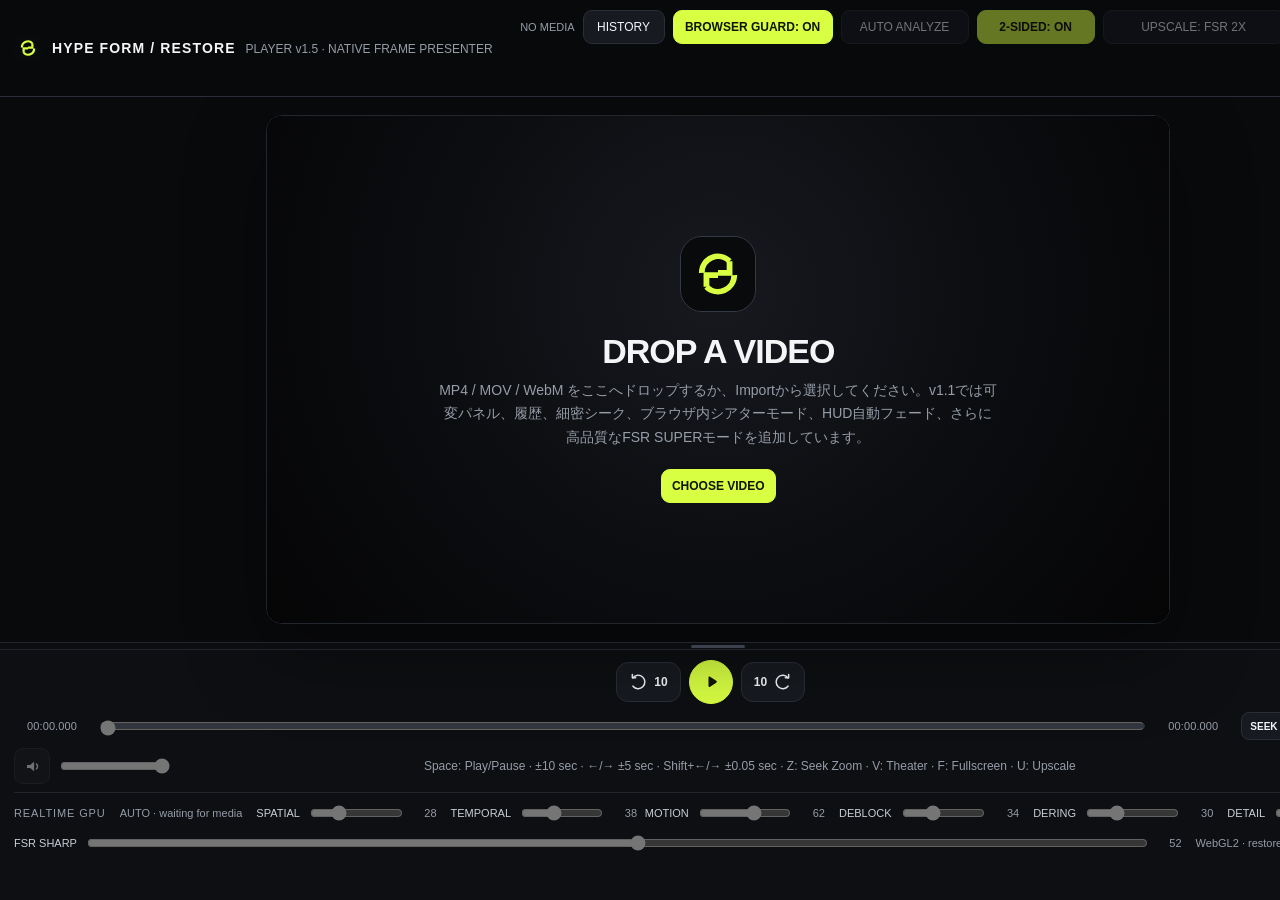
==== commit 8ad62ee8: "Publish stable HYPE FORM RESTORE Player v1.5" ====
--- a/hype-form-restore/index.html
+++ b/hype-form-restore/index.html
@@ -6,7 +6,219 @@
   <title>HYPE FORM RESTORE Player v1.5</title>
   <link rel="icon" href="data:image/svg+xml,%3Csvg xmlns=%22http://www.w3.org/2000/svg%22 viewBox=%220 0 64 64%22%3E%3Crect width=%2264%22 height=%2264%22 rx=%2214%22 fill=%22%23090a0c%22/%3E%3Cpath d=%22M18 31a14 14 0 0 1 24-10%22 fill=%22none%22 stroke=%22%23d8ff42%22 stroke-width=%225%22/%3E%3Cpath d=%22M42 21v10H32%22 fill=%22none%22 stroke=%22%23d8ff42%22 stroke-width=%225%22/%3E%3Cpath d=%22M46 33a14 14 0 0 1-24 10%22 fill=%22none%22 stroke=%22%23d8ff42%22 stroke-width=%225%22/%3E%3Cpath d=%22M22 43V33h10%22 fill=%22none%22 stroke=%22%23d8ff42%22 stroke-width=%225%22/%3E%3C/svg%3E" />
   <link rel="apple-touch-icon" href="data:image/svg+xml,%3Csvg xmlns=%22http://www.w3.org/2000/svg%22 viewBox=%220 0 64 64%22%3E%3Crect width=%2264%22 height=%2264%22 rx=%2214%22 fill=%22%23090a0c%22/%3E%3Cpath d=%22M18 31a14 14 0 0 1 24-10%22 fill=%22none%22 stroke=%22%23d8ff42%22 stroke-width=%225%22/%3E%3Cpath d=%22M42 21v10H32%22 fill=%22none%22 stroke=%22%23d8ff42%22 stroke-width=%225%22/%3E%3Cpath d=%22M46 33a14 14 0 0 1-24 10%22 fill=%22none%22 stroke=%22%23d8ff42%22 stroke-width=%225%22/%3E%3Cpath d=%22M22 43V33h10%22 fill=%22none%22 stroke=%22%23d8ff42%22 stroke-width=%225%22/%3E%3C/svg%3E" />
-  <link rel="stylesheet" href="styles.css" />
+  <style>
+    :root {
+      color-scheme: dark;
+      --bg: #090a0c;
+      --panel: #111318;
+      --panel-2: #171a20;
+      --line: #2a2e37;
+      --text: #f3f5f7;
+      --muted: #969da8;
+      --accent: #d8ff42;
+      --accent-ink: #111500;
+      --danger: #ff6d7a;
+      --radius: 16px;
+      --panel-height: 250px;
+    }
+    * { box-sizing: border-box; }
+    html, body { margin: 0; min-height: 100%; background: var(--bg); color: var(--text); font-family: -apple-system, BlinkMacSystemFont, "SF Pro Display", "Helvetica Neue", Arial, sans-serif; }
+    body { min-height: 100vh; overflow-x: hidden; overscroll-behavior: none; }
+    body.browser-guard { user-select: none; -webkit-user-select: none; }
+    body.browser-guard video, body.browser-guard canvas, body.browser-guard button { -webkit-user-drag: none; }
+    button, input { font: inherit; }
+    button { color: inherit; }
+    .app { min-height: 100vh; display: grid; grid-template-rows: auto minmax(0,1fr) 8px var(--panel-height); position: relative; }
+    .topbar {
+      display: flex; align-items: center; justify-content: space-between; gap: 16px;
+      padding: 10px 14px; border-bottom: 1px solid var(--line); background: rgba(9,10,12,.94);
+      position: sticky; top: 0; z-index: 20; backdrop-filter: blur(16px);
+    }
+    .brand { display: flex; align-items: center; gap: 10px; min-width: 0; }
+    .app-logo { width: 28px; height: 28px; border-radius: 7px; flex: 0 0 auto; }
+    .brand-copy { display: flex; align-items: baseline; gap: 10px; min-width: 0; }
+    .brand strong { letter-spacing: .08em; font-size: 14px; white-space: nowrap; }
+    .brand span { color: var(--muted); font-size: 12px; white-space: nowrap; }
+    .top-actions {
+      display: grid; align-items: center; justify-content: end; gap: 8px;
+      grid-template-columns: 66px 82px 160px 128px 118px 182px 130px;
+      grid-template-areas:
+        "status history guard auto bidir upscale enhance"
+        ". . . . . . import";
+      min-width: 0;
+    }
+    #status { grid-area: status; width: 66px; text-align: right; overflow: hidden; text-overflow: ellipsis; }
+    #historyBtn { grid-area: history; width: 82px; }
+    #guardBtn { grid-area: guard; width: 160px; }
+    #autoBtn { grid-area: auto; width: 128px; }
+    #bidirBtn { grid-area: bidir; width: 118px; }
+    #upscaleBtn { grid-area: upscale; width: 182px; }
+    #enhanceBtn { grid-area: enhance; width: 130px; }
+    #importBtn { grid-area: import; width: 130px; }
+    .top-actions .btn { white-space: nowrap; overflow: hidden; text-overflow: ellipsis; text-align: center; }
+    @media (max-width: 1180px) {
+      .topbar { align-items: flex-start; flex-direction: column; }
+      .top-actions { justify-content: start; }
+    }
+    @media (max-width: 960px) {
+      .top-actions {
+        width: 100%;
+        grid-template-columns: repeat(4, minmax(0, 1fr));
+        grid-template-areas:
+          "status history guard auto"
+          "bidir upscale enhance import";
+      }
+      #status, #historyBtn, #guardBtn, #autoBtn, #bidirBtn, #upscaleBtn, #enhanceBtn, #importBtn { width: 100%; }
+    }
+    .btn {
+      border: 1px solid var(--line); background: var(--panel-2); color: var(--text); min-height: 34px;
+      border-radius: 9px; padding: 0 10px; cursor: pointer; transition: .15s ease; font-size: 12px;
+    }
+    .btn:hover { border-color: #4a505c; background: #1c2027; }
+    .btn:active { transform: translateY(1px); }
+    .btn.primary { background: var(--accent); color: var(--accent-ink); border-color: var(--accent); font-weight: 700; }
+    .btn.active { background: var(--accent); color: var(--accent-ink); border-color: var(--accent); font-weight: 800; }
+    .btn:disabled { opacity: .45; cursor: default; transform: none; }
+    .stage-wrap { display: grid; place-items: center; padding: 18px 24px; min-height: 0; }
+    .stage {
+      width: min(100%, 1440px); height: auto; aspect-ratio: 16/9; background: #000; border: 1px solid #22262d;
+      border-radius: var(--radius); overflow: hidden; position: relative; box-shadow: 0 30px 80px rgba(0,0,0,.35);
+      outline: none;
+    }
+    .stage.dragover { border-color: var(--accent); box-shadow: 0 0 0 2px rgba(216,255,66,.18), 0 30px 80px rgba(0,0,0,.35); }
+    .stage:fullscreen { width: 100% !important; height: 100% !important; max-width: none !important; border-radius: 0; border: 0; }
+    .media-surface { position: absolute; inset: 0; overflow: hidden; background: #000; }
+    .media-surface video, .media-surface #nativeCanvas, .media-surface #gpuCanvas { position: absolute; inset: 0; width: 100%; height: 100%; display: block; background: #000; }
+    /* The <video> remains the decoder/audio clock, but presentation is canvas-driven.
+       A tiny non-zero opacity keeps Chromium's video pipeline active without leaking visually
+       through the opaque presenter canvases. */
+    .media-surface video { z-index: 0; object-fit: fill; visibility: visible; opacity: .001; pointer-events: none; }
+    #nativeCanvas { z-index: 1; cursor: pointer; pointer-events: auto; opacity: 1; visibility: visible; }
+    #nativeCanvas.inactive { opacity: 0; pointer-events: none; }
+    #gpuCanvas { z-index: 2; cursor: pointer; pointer-events: none; opacity: 0; visibility: visible; }
+    #gpuCanvas.visible { opacity: 1; pointer-events: auto; }
+    .empty {
+      position: absolute; inset: 0; z-index: 8; display: grid; place-items: center; padding: 24px;
+      background: radial-gradient(circle at 50% 35%, #17191f 0, #0b0c0f 55%, #050506 100%);
+    }
+    .empty[hidden] { display: none; }
+    .drop-card { text-align: center; max-width: 560px; }
+    .drop-mark { width: 76px; height: 76px; border-radius: 22px; margin: 0 auto 20px; display: grid; place-items: center; border: 1px solid #343946; background: #14171c; overflow: hidden; }
+    .drop-mark img { width: 100%; height: 100%; display: block; }
+    .drop-card h1 { margin: 0 0 8px; font-size: clamp(22px, 3vw, 34px); letter-spacing: -.03em; }
+    .drop-card p { margin: 0 auto 20px; color: var(--muted); line-height: 1.65; font-size: 14px; }
+    .file-name {
+      position: absolute; left: 14px; top: 14px; z-index: 5; max-width: min(42%, 620px);
+      background: rgba(0,0,0,.58); border: 1px solid rgba(255,255,255,.12); border-radius: 9px;
+      padding: 7px 10px; font-size: 12px; color: #d9dde4; backdrop-filter: blur(12px); overflow: hidden; text-overflow: ellipsis; white-space: nowrap;
+    }
+    .file-name[hidden] { display: none; }
+    .mode-badge {
+      position: absolute; right: 14px; top: 14px; z-index: 5; padding: 7px 10px; border-radius: 9px; max-width: min(42%, 520px);
+      background: rgba(0,0,0,.58); border: 1px solid rgba(255,255,255,.12); color: #d9dde4; font-size: 11px;
+      letter-spacing: .06em; backdrop-filter: blur(12px); overflow: hidden; text-overflow: ellipsis; white-space: nowrap;
+    }
+    .mode-badge.enhanced { color: var(--accent); border-color: rgba(216,255,66,.35); }
+    .mode-badge[hidden] { display: none; }
+    .file-name, .mode-badge { transition: opacity .25s ease, transform .25s ease; pointer-events: none; }
+    .stage.hud-hidden .file-name, .stage.hud-hidden .mode-badge { opacity: 0; transform: translateY(-5px); }
+    .toast {
+      position: absolute; left: 50%; top: 52px; transform: translateX(-50%); z-index: 10;
+      background: rgba(20,22,27,.94); border: 1px solid #3a404c; border-radius: 10px; padding: 9px 12px;
+      font-size: 12px; color: #eef1f5; opacity: 0; pointer-events: none; transition: opacity .18s ease;
+    }
+    .toast.show { opacity: 1; }
+    .panel-splitter { height: 8px; cursor: ns-resize; touch-action: none; position: relative; background: #0b0d10; border-top: 1px solid #20242b; border-bottom: 1px solid #20242b; z-index: 25; }
+    .panel-splitter::after { content: ""; position: absolute; width: 54px; height: 3px; border-radius: 999px; background: #3b414c; left: 50%; top: 2px; transform: translateX(-50%); }
+    .panel-splitter:hover::after, .panel-splitter.dragging::after, .panel-splitter:focus-visible::after { background: var(--accent); }
+    .panel-splitter:focus { outline: none; }
+    .controls {
+      border-top: 0; background: #0d0f12; padding: 10px 14px 12px; height: var(--panel-height); min-height: 142px; max-height: 58vh; overflow-y: auto; overscroll-behavior: contain;
+      display: grid; gap: 8px; align-content: start; scrollbar-gutter: stable;
+    }
+    .transport-row { display: flex; align-items: center; justify-content: center; gap: 8px; min-height: 42px; }
+    .transport-btn {
+      min-width: 48px; height: 40px; border-radius: 12px; border: 1px solid var(--line); background: var(--panel-2);
+      display: inline-grid; place-items: center; cursor: pointer; color: var(--text); padding: 0 12px;
+    }
+    .transport-btn:hover { background: #1e2229; border-color: #4a505c; }
+    .transport-btn.play { width: 44px; min-width: 44px; height: 44px; border-radius: 50%; background: var(--accent); color: var(--accent-ink); border-color: var(--accent); }
+    .transport-btn svg { width: 19px; height: 19px; display: block; }
+    .skip-glyph { display: flex; align-items: center; gap: 5px; font-size: 12px; font-weight: 800; letter-spacing: .01em; }
+    .skip-glyph svg { width: 20px; height: 20px; }
+    .timeline-row { display: grid; grid-template-columns: 76px minmax(0,1fr) 76px auto; align-items: center; gap: 10px; }
+    .time { font-variant-numeric: tabular-nums; font-size: 11px; color: var(--muted); text-align: center; letter-spacing: .01em; }
+    input[type="range"] { width: 100%; accent-color: var(--accent); cursor: pointer; }
+    .seek-wrap { position: relative; min-width: 0; height: 24px; display: flex; align-items: center; }
+    #seek { height: 24px; margin: 0; pointer-events: none; }
+    .seek-hit { position: absolute; inset: 0; cursor: pointer; touch-action: none; }
+    .seek-hit.disabled { pointer-events: none; cursor: default; }
+    .seek-tools { display: flex; align-items: center; gap: 6px; white-space: nowrap; }
+    .seek-zoom-btn { min-height: 28px; padding: 0 8px; border-radius: 8px; border: 1px solid var(--line); background: var(--panel-2); color: var(--text); font-size: 10px; font-weight: 750; cursor: pointer; }
+    .seek-window { font-size: 10px; color: var(--muted); font-variant-numeric: tabular-nums; min-width: 100px; text-align: right; }
+    #seek::-webkit-slider-runnable-track { height: 4px; border-radius: 999px; background: #30353f; }
+    #seek::-webkit-slider-thumb { margin-top: -4px; width: 12px; height: 12px; }
+    .controls-row { display: flex; align-items: center; justify-content: space-between; gap: 12px; min-width: 0; }
+    .left-controls, .right-controls { display: flex; align-items: center; gap: 8px; min-width: 0; }
+    .icon-btn {
+      width: 36px; height: 36px; border-radius: 9px; border: 1px solid var(--line); background: var(--panel-2);
+      display: grid; place-items: center; cursor: pointer; font-size: 17px;
+    }
+    .icon-btn:hover { background: #1e2229; }
+    .icon-btn:disabled { opacity: .42; cursor: default; }
+    .volume { width: 110px !important; }
+    .meta { color: var(--muted); font-size: 12px; min-width: 0; overflow: hidden; text-overflow: ellipsis; white-space: nowrap; }
+    .status { color: var(--muted); font-size: 11px; white-space: nowrap; }
+    .processing-row {
+      display: flex; flex-wrap: wrap; gap: 10px 14px; align-items: center;
+      padding-top: 10px; border-top: 1px solid #20242b;
+    }
+    .processing-title { font-size: 11px; letter-spacing: .08em; color: var(--muted); white-space: nowrap; }
+    .param { display: grid; grid-template-columns: auto minmax(82px, 1fr) 28px; align-items: center; gap: 8px; flex: 1 1 170px; min-width: 150px; }
+    .param label { color: #c9ced6; font-size: 11px; white-space: nowrap; }
+    .param output { color: var(--muted); font-size: 11px; font-variant-numeric: tabular-nums; text-align: right; }
+    .gpu-info { color: var(--muted); font-size: 11px; white-space: nowrap; }
+    .history-popover { position: absolute; right: 14px; top: 54px; width: min(430px, calc(100vw - 28px)); max-height: min(520px, calc(100vh - 80px)); overflow: auto; z-index: 80; border: 1px solid #303641; border-radius: 13px; background: rgba(15,17,21,.97); backdrop-filter: blur(18px); box-shadow: 0 24px 70px rgba(0,0,0,.45); padding: 10px; }
+    .history-popover[hidden] { display: none; }
+    .history-head { display:flex; align-items:center; justify-content:space-between; gap:10px; padding:4px 4px 9px; border-bottom:1px solid #252a32; }
+    .history-head strong { font-size:11px; letter-spacing:.08em; }
+    .history-list { display:grid; gap:5px; padding-top:7px; }
+    .history-empty { color:var(--muted); font-size:12px; padding:18px 8px; text-align:center; }
+    .history-item { display:grid; grid-template-columns: minmax(0,1fr) auto; align-items:center; gap:8px; width:100%; border:1px solid transparent; background:#15181e; color:var(--text); border-radius:10px; padding:8px 9px; text-align:left; cursor:pointer; }
+    .history-item:hover { border-color:#3c424e; background:#191d24; }
+    .history-name { display:block; min-width:0; overflow:hidden; text-overflow:ellipsis; white-space:nowrap; font-size:12px; }
+    .history-meta { display:block; color:var(--muted); font-size:10px; margin-top:3px; font-variant-numeric:tabular-nums; }
+    .history-open { color:var(--accent); font-size:10px; font-weight:800; }
+    .app.theater { position: fixed; inset: 0; z-index: 9999; width: 100%; height: 100vh; min-height: 0; overflow: hidden; display:block; background:#000; }
+    .app.theater .stage-wrap { position:absolute; inset:0; padding:0; display:block; }
+    .app.theater .stage { position:absolute; inset:0; width:100% !important; height:100% !important; max-width:none !important; border:0; border-radius:0; box-shadow:none; }
+    .app.theater .topbar { position:absolute; left:0; right:0; top:0; z-index:60; border:0; background:linear-gradient(to bottom, rgba(4,5,7,.88), rgba(4,5,7,.20), transparent); }
+    .app.theater .panel-splitter { display:none; }
+    .app.theater .controls { position:absolute; left:0; right:0; bottom:0; z-index:60; height:auto; max-height:min(var(--panel-height), 48vh); min-height:0; border:0; background:linear-gradient(to top, rgba(7,8,10,.96) 0%, rgba(7,8,10,.82) 72%, rgba(7,8,10,.18) 100%); backdrop-filter:blur(12px); padding-top:24px; }
+    .app.theater .file-name, .app.theater .mode-badge { top: 58px; }
+    .app.theater .toast { top: 98px; }
+    .app.theater .history-popover { position:fixed; }
+    .app.theater .transport-row { transition: opacity .24s ease, transform .24s ease; }
+    .app.theater.ui-idle .transport-row { opacity: 0; transform: translateY(7px); pointer-events: none; }
+    body.theater-mode { overflow:hidden; }
+    #fileInput { display: none; }
+    @media (max-width: 780px) {
+      .stage-wrap { padding: 10px; }
+      .topbar { padding: 10px 12px; }
+      .brand span { display: none; }
+      .controls { padding: 10px; }
+      .timeline-row { grid-template-columns: 62px minmax(0,1fr) 62px; gap: 7px; }
+      .seek-tools { grid-column: 1 / -1; justify-content:flex-end; }
+      .seek-window { min-width:0; }
+      .transport-row { gap: 8px; }
+      .transport-btn { height: 40px; }
+      .volume { width: 78px !important; }
+      .meta, .status { display: none; }
+      .btn { min-height: 34px; }
+      .processing-row { display: grid; grid-template-columns: 1fr; gap: 8px; }
+      .processing-title, .gpu-info { display: none; }
+    }
+  </style>
 </head>
 <body>
   <div class="app" id="app">
@@ -34,6 +246,7 @@
       <div class="history-head"><strong>RECENT VIDEOS</strong><button class="btn" id="historyClearBtn" type="button">CLEAR</button></div>
       <div class="history-list" id="historyList"></div>
     </aside>
+
     <main class="stage-wrap">
       <section class="stage" id="stage" tabindex="0" aria-label="Video player. Drop a video file here.">
         <div class="media-surface" id="mediaSurface">
@@ -46,15 +259,17 @@
         <div class="toast" id="toast" role="status" aria-live="polite"></div>
         <div class="empty" id="emptyState">
           <div class="drop-card">
-            <div class="drop-mark"><img src="app-icon.svg" alt="HYPE FORM RESTORE icon" /></div>
+            <div class="drop-mark"><img src="data:image/svg+xml,%3Csvg xmlns=%22http://www.w3.org/2000/svg%22 viewBox=%220 0 64 64%22%3E%3Crect width=%2264%22 height=%2264%22 rx=%2214%22 fill=%22%23090a0c%22/%3E%3Cpath d=%22M18 31a14 14 0 0 1 24-10%22 fill=%22none%22 stroke=%22%23d8ff42%22 stroke-width=%225%22/%3E%3Cpath d=%22M42 21v10H32%22 fill=%22none%22 stroke=%22%23d8ff42%22 stroke-width=%225%22/%3E%3Cpath d=%22M46 33a14 14 0 0 1-24 10%22 fill=%22none%22 stroke=%22%23d8ff42%22 stroke-width=%225%22/%3E%3Cpath d=%22M22 43V33h10%22 fill=%22none%22 stroke=%22%23d8ff42%22 stroke-width=%225%22/%3E%3C/svg%3E" alt="HYPE FORM RESTORE icon" /></div>
             <h1>DROP A VIDEO</h1>
-            <p>MP4 / MOV / WebM をここへドロップするか、Importから選択してください。v1.5では可変パネル、履歴、細密シーク、ブラウザ内シアターモード、HUD自動フェード、さらに高品質なFSR SUPERモードを追加しています。</p>
+            <p>MP4 / MOV / WebM をここへドロップするか、Importから選択してください。v1.1では可変パネル、履歴、細密シーク、ブラウザ内シアターモード、HUD自動フェード、さらに高品質なFSR SUPERモードを追加しています。</p>
             <button class="btn primary" id="emptyImportBtn" type="button">CHOOSE VIDEO</button>
           </div>
         </div>
       </section>
     </main>
+
     <div class="panel-splitter" id="panelSplitter" role="separator" aria-orientation="horizontal" aria-label="Resize control panel" tabindex="0"></div>
+
     <footer class="controls" id="controlsPanel">
       <div class="transport-row" aria-label="Playback controls">
         <button class="transport-btn" id="backBtn" type="button" aria-label="Back 10 seconds" disabled>
@@ -90,17 +305,2161 @@
       <div class="processing-row">
         <div class="processing-title">REALTIME GPU</div>
         <div class="gpu-info" id="analysisInfo">AUTO · waiting for media</div>
-        <div class="param"><label for="denoise">SPATIAL</label><input id="denoise" type="range" min="0" max="100" value="28" step="1" disabled /><output id="denoiseValue">28</output></div>
-        <div class="param"><label for="temporal">TEMPORAL</label><input id="temporal" type="range" min="0" max="100" value="38" step="1" disabled /><output id="temporalValue">38</output></div>
-        <div class="param"><label for="motion">MOTION</label><input id="motion" type="range" min="0" max="100" value="62" step="1" disabled /><output id="motionValue">62</output></div>
-        <div class="param"><label for="deblock">DEBLOCK</label><input id="deblock" type="range" min="0" max="100" value="34" step="1" disabled /><output id="deblockValue">34</output></div>
-        <div class="param"><label for="dering">DERING</label><input id="dering" type="range" min="0" max="100" value="30" step="1" disabled /><output id="deringValue">30</output></div>
-        <div class="param"><label for="detail">DETAIL</label><input id="detail" type="range" min="0" max="100" value="18" step="1" disabled /><output id="detailValue">18</output></div>
-        <div class="param"><label for="fsrSharp">FSR SHARP</label><input id="fsrSharp" type="range" min="0" max="100" value="52" step="1" disabled /><output id="fsrSharpValue">52</output></div>
+        <div class="param">
+          <label for="denoise">SPATIAL</label>
+          <input id="denoise" type="range" min="0" max="100" value="28" step="1" disabled />
+          <output id="denoiseValue">28</output>
+        </div>
+        <div class="param">
+          <label for="temporal">TEMPORAL</label>
+          <input id="temporal" type="range" min="0" max="100" value="38" step="1" disabled />
+          <output id="temporalValue">38</output>
+        </div>
+        <div class="param">
+          <label for="motion">MOTION</label>
+          <input id="motion" type="range" min="0" max="100" value="62" step="1" disabled />
+          <output id="motionValue">62</output>
+        </div>
+        <div class="param">
+          <label for="deblock">DEBLOCK</label>
+          <input id="deblock" type="range" min="0" max="100" value="34" step="1" disabled />
+          <output id="deblockValue">34</output>
+        </div>
+        <div class="param">
+          <label for="dering">DERING</label>
+          <input id="dering" type="range" min="0" max="100" value="30" step="1" disabled />
+          <output id="deringValue">30</output>
+        </div>
+        <div class="param">
+          <label for="detail">DETAIL</label>
+          <input id="detail" type="range" min="0" max="100" value="18" step="1" disabled />
+          <output id="detailValue">18</output>
+        </div>
+        <div class="param">
+          <label for="fsrSharp">FSR SHARP</label>
+          <input id="fsrSharp" type="range" min="0" max="100" value="52" step="1" disabled />
+          <output id="fsrSharpValue">52</output>
+        </div>
         <div class="gpu-info" id="gpuInfo">WebGL2 initializing…</div>
       </div>
     </footer>
   </div>
-  <script src="app.js"></script>
+
+  <script>
+    (() => {
+      'use strict';
+      const $ = (id) => document.getElementById(id);
+      const app = $('app');
+      const video = $('video');
+      const nativeCanvas = $('nativeCanvas');
+      const nativeCtx = nativeCanvas.getContext('2d', { alpha: false, desynchronized: true });
+      const canvas = $('gpuCanvas');
+      const stage = $('stage');
+      const mediaSurface = $('mediaSurface');
+      const emptyState = $('emptyState');
+      const importBtn = $('importBtn');
+      const emptyImportBtn = $('emptyImportBtn');
+      const fileInput = $('fileInput');
+      const playBtn = $('playBtn');
+      const backBtn = $('backBtn');
+      const forwardBtn = $('forwardBtn');
+      const muteBtn = $('muteBtn');
+      const volume = $('volume');
+      const seek = $('seek');
+      const seekHit = $('seekHit');
+      const currentTimeEl = $('currentTime');
+      const durationEl = $('duration');
+      const fullscreenBtn = $('fullscreenBtn');
+      const theaterBtn = $('theaterBtn');
+      const seekZoomBtn = $('seekZoomBtn');
+      const seekWindowEl = $('seekWindow');
+      const panelSplitter = $('panelSplitter');
+      const controlsPanel = $('controlsPanel');
+      const historyBtn = $('historyBtn');
+      const historyPopover = $('historyPopover');
+      const historyList = $('historyList');
+      const historyClearBtn = $('historyClearBtn');
+      const statusEl = $('status');
+      const fileNameEl = $('fileName');
+      const modeBadge = $('modeBadge');
+      const metaEl = $('meta');
+      const toast = $('toast');
+      const guardBtn = $('guardBtn');
+      const autoBtn = $('autoBtn');
+      const bidirBtn = $('bidirBtn');
+      const upscaleBtn = $('upscaleBtn');
+      const enhanceBtn = $('enhanceBtn');
+      const denoise = $('denoise');
+      const temporal = $('temporal');
+      const motion = $('motion');
+      const deblock = $('deblock');
+      const dering = $('dering');
+      const detail = $('detail');
+      const fsrSharp = $('fsrSharp');
+      const denoiseValue = $('denoiseValue');
+      const temporalValue = $('temporalValue');
+      const motionValue = $('motionValue');
+      const deblockValue = $('deblockValue');
+      const deringValue = $('deringValue');
+      const detailValue = $('detailValue');
+      const fsrSharpValue = $('fsrSharpValue');
+      const gpuInfo = $('gpuInfo');
+      const analysisInfo = $('analysisInfo');
+
+      let objectUrl = null;
+      let isSeeking = false;
+      let toastTimer = null;
+      let hudTimer = null;
+      let enhanced = false;
+      let renderHandle = 0;
+      let renderHandleKind = '';
+      let nativeRenderHandle = 0;
+      let nativeRenderHandleKind = '';
+      let nativeFrameSerial = 0;
+      let gl = null;
+      let glProgram = null;
+      let glTexture = null;
+      let glPrevTexture = null;
+      let glNextTexture = null;
+      let glUniforms = null;
+      let glScaleProgram = null;
+      let glScaleUniforms = null;
+      let glPostProgram = null;
+      let glPostUniforms = null;
+      let glRestoreTexture = null;
+      let glRestoreFbo = null;
+      let glRestoreWidth = 0;
+      let glRestoreHeight = 0;
+      let glUpscaleTexture = null;
+      let glUpscaleFbo = null;
+      let glUpscaleWidth = 0;
+      let glUpscaleHeight = 0;
+      let glUpscaleTexture2 = null;
+      let glUpscaleFbo2 = null;
+      let glUpscale2Width = 0;
+      let glUpscale2Height = 0;
+      let glUpscaleTexture3 = null;
+      let glUpscaleFbo3 = null;
+      let glUpscale3Width = 0;
+      let glUpscale3Height = 0;
+      let glMaxTextureSize = 4096;
+      let temporalBufferCount = 0;
+      let lastMediaTime = null;
+      let lastCapturedMediaTime = null;
+      let bidirectional = true;
+      let upscaleMode = 2; // 0=OFF, 1=BICUBIC 2X, 2=FSR 1.0 2X, 3=FSR HQ cascade, 4=FSR SUPER oversampled
+      let browserGuard = true;
+      let glReady = false;
+      let frameCount = 0;
+      let fpsStart = performance.now();
+      let fps = 0;
+      let currentFile = null;
+      let analysisGeneration = 0;
+      let autoAnalyzing = false;
+      let lastAnalysis = null;
+      let codecDiagnosis = null;
+      let loadCandidates = [];
+      let loadAttemptIndex = 0;
+      let loadGeneration = 0;
+      let seekZoom = 1;
+      let seekWindowStart = 0;
+      let seekWindowEnd = 0;
+      let theaterMode = false;
+      let panelHeight = 250;
+      const recentSessionFiles = new Map();
+      let historyMemory = [];
+      let currentSourceHandle = null;
+      let pendingHistoryId = null;
+      const HISTORY_KEY = 'HF_RESTORE_HISTORY_V1';
+      const PANEL_KEY = 'HF_RESTORE_PANEL_HEIGHT';
+      const SEEK_ZOOMS = [1, 10, 100, 1000];
+
+      const controls = [playBtn, backBtn, forwardBtn, muteBtn, volume, seek, fullscreenBtn, theaterBtn, seekZoomBtn];
+      const processingControls = [autoBtn, bidirBtn, upscaleBtn, enhanceBtn, denoise, temporal, motion, deblock, dering, detail, fsrSharp];
+
+      function setControlsEnabled(enabled) {
+        controls.forEach((el) => { el.disabled = !enabled; });
+        seekHit.classList.toggle('disabled', !enabled);
+        processingControls.forEach((el) => { el.disabled = !enabled || !glReady; });
+      }
+
+      function formatTime(value) {
+        if (!Number.isFinite(value) || value < 0) return '00:00';
+        const total = Math.floor(value);
+        const h = Math.floor(total / 3600);
+        const m = Math.floor((total % 3600) / 60);
+        const sec = total % 60;
+        if (h > 0) return `${String(h).padStart(2, '0')}:${String(m).padStart(2, '0')}:${String(sec).padStart(2, '0')}`;
+        return `${String(m).padStart(2, '0')}:${String(sec).padStart(2, '0')}`;
+      }
+
+      function formatTimePrecise(value) {
+        if (!Number.isFinite(value) || value < 0) return '00:00.000';
+        const msTotal = Math.max(0, Math.round(value * 1000));
+        const h = Math.floor(msTotal / 3600000);
+        const m = Math.floor((msTotal % 3600000) / 60000);
+        const sec = Math.floor((msTotal % 60000) / 1000);
+        const ms = msTotal % 1000;
+        const body = `${String(m).padStart(2, '0')}:${String(sec).padStart(2, '0')}.${String(ms).padStart(3, '0')}`;
+        return h > 0 ? `${String(h).padStart(2, '0')}:${body}` : body;
+      }
+
+      function safeLocalGet(key) { try { return localStorage.getItem(key); } catch (_) { return null; } }
+      function safeLocalSet(key, value) { try { localStorage.setItem(key, value); } catch (_) {} }
+      function safeLocalRemove(key) { try { localStorage.removeItem(key); } catch (_) {} }
+
+      function showToast(message) {
+        clearTimeout(toastTimer);
+        toast.textContent = message;
+        toast.classList.add('show');
+        toastTimer = setTimeout(() => toast.classList.remove('show'), 1500);
+        showHudTemporarily();
+      }
+
+      function showHudTemporarily(delay = 2600) {
+        clearTimeout(hudTimer);
+        stage.classList.remove('hud-hidden');
+        app.classList.remove('ui-idle');
+        if (!video.src) return;
+        hudTimer = setTimeout(() => {
+          stage.classList.add('hud-hidden');
+          if (theaterMode && !video.paused) app.classList.add('ui-idle');
+        }, delay);
+      }
+
+      function applyPanelHeight(next, persist = true) {
+        const max = Math.max(142, Math.min(520, window.innerHeight * 0.58));
+        panelHeight = Math.max(142, Math.min(max, Number(next) || 250));
+        document.documentElement.style.setProperty('--panel-height', `${Math.round(panelHeight)}px`);
+        panelSplitter.setAttribute('aria-valuenow', String(Math.round(panelHeight)));
+        if (persist) safeLocalSet(PANEL_KEY, String(Math.round(panelHeight)));
+        requestAnimationFrame(fitStageToViewport);
+      }
+
+      function historyIdFor(file) {
+        return `${file.name}::${file.size}::${file.lastModified || 0}`;
+      }
+
+      function getHistory() {
+        try {
+          const raw = safeLocalGet(HISTORY_KEY);
+          if (raw) { const value = JSON.parse(raw); if (Array.isArray(value)) { historyMemory = value.slice(0, 16); return historyMemory.slice(); } }
+        } catch (_) {}
+        return historyMemory.slice();
+      }
+
+      function saveHistory(items) {
+        historyMemory = items.slice(0, 16);
+        safeLocalSet(HISTORY_KEY, JSON.stringify(historyMemory));
+        renderHistory();
+      }
+
+      function rememberHistory(file, extra = {}) {
+        if (!file) return null;
+        const id = historyIdFor(file);
+        recentSessionFiles.set(id, file);
+        const items = getHistory().filter((item) => item.id !== id);
+        items.unshift({
+          id, name: file.name, size: file.size, lastModified: file.lastModified || 0,
+          duration: Number.isFinite(video.duration) ? video.duration : (extra.duration || 0),
+          width: video.videoWidth || extra.width || 0, height: video.videoHeight || extra.height || 0,
+          lastOpened: Date.now()
+        });
+        saveHistory(items);
+        return id;
+      }
+
+      function renderHistory() {
+        const items = getHistory();
+        historyBtn.textContent = items.length ? `HISTORY ${items.length}` : 'HISTORY';
+        historyList.replaceChildren();
+        if (!items.length) {
+          const empty = document.createElement('div');
+          empty.className = 'history-empty';
+          empty.textContent = 'No recent videos yet.';
+          historyList.appendChild(empty);
+          return;
+        }
+        for (const item of items) {
+          const button = document.createElement('button');
+          button.type = 'button';
+          button.className = 'history-item';
+          const left = document.createElement('span');
+          left.style.minWidth = '0';
+          const name = document.createElement('span');
+          name.className = 'history-name';
+          name.textContent = item.name;
+          const meta = document.createElement('span');
+          meta.className = 'history-meta';
+          const size = item.width && item.height ? `${item.width}×${item.height}` : 'video';
+          meta.textContent = `${size} · ${formatTimePrecise(item.duration || 0)} · ${(item.size / 1048576).toFixed(1)} MB`;
+          const open = document.createElement('span');
+          open.className = 'history-open';
+          open.textContent = 'PLAY';
+          left.append(name, meta); button.append(left, open);
+          button.addEventListener('click', () => openHistoryItem(item));
+          historyList.appendChild(button);
+        }
+      }
+
+      function openHistoryDB() {
+        return new Promise((resolve, reject) => {
+          if (!('indexedDB' in window)) return reject(new Error('IndexedDB unavailable'));
+          const req = indexedDB.open('HYPE_FORM_RESTORE_DB', 1);
+          req.onupgradeneeded = () => { if (!req.result.objectStoreNames.contains('handles')) req.result.createObjectStore('handles'); };
+          req.onsuccess = () => resolve(req.result); req.onerror = () => reject(req.error);
+        });
+      }
+
+      async function storeFileHandle(id, handle) {
+        if (!handle) return;
+        try {
+          const db = await openHistoryDB();
+          await new Promise((resolve, reject) => { const tx = db.transaction('handles', 'readwrite'); tx.objectStore('handles').put(handle, id); tx.oncomplete = resolve; tx.onerror = () => reject(tx.error); });
+          db.close();
+        } catch (_) {}
+      }
+
+      async function getFileHandle(id) {
+        try {
+          const db = await openHistoryDB();
+          const handle = await new Promise((resolve, reject) => { const req = db.transaction('handles', 'readonly').objectStore('handles').get(id); req.onsuccess = () => resolve(req.result || null); req.onerror = () => reject(req.error); });
+          db.close(); return handle;
+        } catch (_) { return null; }
+      }
+
+      async function openHistoryItem(item) {
+        historyPopover.hidden = true;
+        const sessionFile = recentSessionFiles.get(item.id);
+        if (sessionFile) { loadFile(sessionFile); return; }
+        const handle = await getFileHandle(item.id);
+        if (handle) {
+          try {
+            let permission = await handle.queryPermission({ mode: 'read' });
+            if (permission !== 'granted') permission = await handle.requestPermission({ mode: 'read' });
+            if (permission === 'granted') { const file = await handle.getFile(); loadFile(file, { handle }); return; }
+          } catch (_) {}
+        }
+        pendingHistoryId = item.id;
+        showToast('History file needs relink · select the original file');
+        fileInput.click();
+      }
+
+      function setBrowserGuard(next, announce = true) {
+        browserGuard = Boolean(next);
+        document.body.classList.toggle('browser-guard', browserGuard);
+        guardBtn.classList.toggle('active', browserGuard);
+        guardBtn.textContent = browserGuard ? 'BROWSER GUARD: ON' : 'BROWSER GUARD: OFF';
+        guardBtn.setAttribute('aria-pressed', String(browserGuard));
+        if (announce) showToast(browserGuard ? 'Browser-origin input blocked' : 'Browser Guard OFF');
+      }
+
+      function resetTemporalHistory() {
+        temporalBufferCount = 0;
+        lastMediaTime = null;
+        lastCapturedMediaTime = null;
+      }
+
+      function syncOutputVisibility() {
+        // The decoder <video> is never display:none/hidden. Output switching happens only
+        // between two canvases, avoiding Chromium hardware-video-layer repaint stalls.
+        video.hidden = false;
+        video.style.display = 'block';
+        video.style.visibility = 'visible';
+        video.style.opacity = '.001';
+        const showGpu = Boolean(enhanced && glReady);
+        nativeCanvas.classList.toggle('inactive', showGpu);
+        nativeCanvas.style.pointerEvents = showGpu ? 'none' : 'auto';
+        canvas.classList.toggle('visible', showGpu);
+        canvas.style.pointerEvents = showGpu ? 'auto' : 'none';
+      }
+
+      function releaseGpuWorkingSet() {
+        if (!glReady || !gl) {
+          canvas.width = 2;
+          canvas.height = 2;
+          return;
+        }
+        // GPU OFF should also release large backing stores. The selected upscale mode
+        // remains remembered, but no GPU allocation/rendering occurs until CLEAN is ON.
+        const textures = [glTexture, glPrevTexture, glNextTexture, glRestoreTexture, glUpscaleTexture, glUpscaleTexture2, glUpscaleTexture3];
+        for (const texture of textures) {
+          if (!texture) continue;
+          gl.bindTexture(gl.TEXTURE_2D, texture);
+          try { gl.texImage2D(gl.TEXTURE_2D, 0, gl.RGBA8, 2, 2, 0, gl.RGBA, gl.UNSIGNED_BYTE, null); } catch (_) {}
+        }
+        gl.bindTexture(gl.TEXTURE_2D, null);
+        gl.bindFramebuffer(gl.FRAMEBUFFER, null);
+        glRestoreWidth = glRestoreHeight = 0;
+        glUpscaleWidth = glUpscaleHeight = 0;
+        glUpscale2Width = glUpscale2Height = 0;
+        glUpscale3Width = glUpscale3Height = 0;
+        canvas.width = 2;
+        canvas.height = 2;
+      }
+
+      function isEditableTarget(target) {
+        if (!target) return false;
+        return target.isContentEditable || ['INPUT', 'TEXTAREA', 'SELECT'].includes(target.tagName);
+      }
+
+      const PLAY_ICON = '<svg viewBox="0 0 24 24" fill="currentColor" aria-hidden="true"><path d="M8.2 5.8c0-1 1.1-1.6 2-1l7.8 5.1c.9.6.9 1.9 0 2.5l-7.8 5.1c-.9.6-2-.1-2-1V5.8Z"/></svg>';
+      const PAUSE_ICON = '<svg viewBox="0 0 24 24" fill="currentColor" aria-hidden="true"><rect x="7" y="5" width="3.4" height="14" rx="1"/><rect x="13.6" y="5" width="3.4" height="14" rx="1"/></svg>';
+      const SOUND_ICON = '<svg viewBox="0 0 24 24" width="19" height="19" fill="none" aria-hidden="true"><path d="M5 10v4h4l5 4V6l-5 4H5Z" fill="currentColor"/><path d="M17 9a4 4 0 0 1 0 6" stroke="currentColor" stroke-width="1.8" stroke-linecap="round"/></svg>';
+      const MUTE_ICON = '<svg viewBox="0 0 24 24" width="19" height="19" fill="none" aria-hidden="true"><path d="M5 10v4h4l5 4V6l-5 4H5Z" fill="currentColor"/><path d="m17 10 4 4m0-4-4 4" stroke="currentColor" stroke-width="1.8" stroke-linecap="round"/></svg>';
+
+      function updatePlayButton() {
+        playBtn.innerHTML = video.paused ? PLAY_ICON : PAUSE_ICON;
+        playBtn.setAttribute('aria-label', video.paused ? 'Play' : 'Pause');
+        statusEl.textContent = video.paused ? 'PAUSED' : 'PLAYING';
+      }
+
+      function updateMuteButton() {
+        const silent = video.muted || video.volume === 0;
+        muteBtn.innerHTML = silent ? MUTE_ICON : SOUND_ICON;
+        muteBtn.setAttribute('aria-label', silent ? 'Unmute' : 'Mute');
+      }
+
+      function updateSeekWindow(center = video.currentTime, force = false) {
+        const duration = Number(video.duration);
+        if (!Number.isFinite(duration) || duration <= 0) return;
+        if (seekZoom === 1) { seekWindowStart = 0; seekWindowEnd = duration; }
+        else {
+          const span = Math.max(0.5, duration / seekZoom);
+          const shouldRecenter = force || !Number.isFinite(seekWindowEnd) || center < seekWindowStart || center > seekWindowEnd;
+          if (shouldRecenter) {
+            seekWindowStart = Math.max(0, Math.min(duration - span, center - span * 0.5));
+            seekWindowEnd = Math.min(duration, seekWindowStart + span);
+          }
+        }
+        seek.min = String(Math.round(seekWindowStart * 1000));
+        seek.max = String(Math.max(Number(seek.min) + 1, Math.round(seekWindowEnd * 1000)));
+        seek.step = '1';
+        seekZoomBtn.textContent = `SEEK ${seekZoom}X`;
+        seekWindowEl.textContent = seekZoom === 1 ? 'FULL' : `${formatTimePrecise(seekWindowStart)} – ${formatTimePrecise(seekWindowEnd)}`;
+      }
+
+      function setSeekZoom(next, announce = true) {
+        const index = Math.max(0, SEEK_ZOOMS.indexOf(seekZoom));
+        seekZoom = Number.isFinite(next) && SEEK_ZOOMS.includes(next) ? next : SEEK_ZOOMS[(index + 1) % SEEK_ZOOMS.length];
+        updateSeekWindow(video.currentTime, true);
+        if (!isSeeking) seek.value = String(Math.round(video.currentTime * 1000));
+        if (announce) showToast(seekZoom === 1 ? 'Timeline full range' : `Timeline zoom ${seekZoom}X`);
+      }
+
+      function updateTimeline() {
+        if (!isSeeking && Number.isFinite(video.duration) && video.duration > 0) {
+          if (seekZoom > 1 && (video.currentTime < seekWindowStart || video.currentTime > seekWindowEnd)) updateSeekWindow(video.currentTime, true);
+          seek.value = String(Math.round(video.currentTime * 1000));
+        }
+        currentTimeEl.textContent = formatTimePrecise(video.currentTime);
+      }
+
+      async function togglePlay() {
+        if (!video.src) return;
+        try {
+          if (video.paused) await video.play();
+          else video.pause();
+        } catch (error) {
+          showToast('Playback could not start');
+          console.error(error);
+        }
+      }
+
+      function skip(seconds) {
+        if (!Number.isFinite(video.duration)) return;
+        video.currentTime = Math.min(video.duration, Math.max(0, video.currentTime + seconds));
+        showToast(`${seconds > 0 ? '+' : ''}${seconds} sec`);
+      }
+
+      function compileShader(type, source) {
+        const shader = gl.createShader(type);
+        gl.shaderSource(shader, source);
+        gl.compileShader(shader);
+        if (!gl.getShaderParameter(shader, gl.COMPILE_STATUS)) {
+          const message = gl.getShaderInfoLog(shader) || 'Shader compile error';
+          gl.deleteShader(shader);
+          throw new Error(message);
+        }
+        return shader;
+      }
+
+      function createProgram(vertexSource, fragmentSource) {
+        const program = gl.createProgram();
+        const vs = compileShader(gl.VERTEX_SHADER, vertexSource);
+        const fs = compileShader(gl.FRAGMENT_SHADER, fragmentSource);
+        gl.attachShader(program, vs);
+        gl.attachShader(program, fs);
+        gl.linkProgram(program);
+        gl.deleteShader(vs);
+        gl.deleteShader(fs);
+        if (!gl.getProgramParameter(program, gl.LINK_STATUS)) {
+          const message = gl.getProgramInfoLog(program) || 'Shader link error';
+          gl.deleteProgram(program);
+          throw new Error(message);
+        }
+        return program;
+      }
+
+      function initGPU() {
+        try {
+          gl = canvas.getContext('webgl2', {
+            alpha: false,
+            antialias: false,
+            depth: false,
+            stencil: false,
+            preserveDrawingBuffer: false,
+            powerPreference: 'high-performance',
+            desynchronized: true
+          });
+          if (!gl) throw new Error('WebGL2 is unavailable');
+
+          const vertexSource = `#version 300 es
+            layout(location = 0) in vec2 a_position;
+            out vec2 v_uv;
+            void main() {
+              v_uv = a_position * 0.5 + 0.5;
+              gl_Position = vec4(a_position, 0.0, 1.0);
+            }
+          `;
+
+          const fragmentSource = `#version 300 es
+            precision highp float;
+            uniform sampler2D u_tex;
+            uniform sampler2D u_prev;
+            uniform sampler2D u_next;
+            uniform vec2 u_srcSize;
+            uniform float u_denoise;
+            uniform float u_temporal;
+            uniform float u_motion;
+            uniform float u_deblock;
+            uniform float u_dering;
+            uniform float u_hasPrev;
+            uniform float u_hasNext;
+            uniform float u_detail;
+            in vec2 v_uv;
+            out vec4 outColor;
+
+            vec4 cubic(float v) {
+              vec4 n = vec4(1.0, 2.0, 3.0, 4.0) - v;
+              vec4 s = n * n * n;
+              float x = s.x;
+              float y = s.y - 4.0 * s.x;
+              float z = s.z - 4.0 * s.y + 6.0 * s.x;
+              float w = 6.0 - x - y - z;
+              return vec4(x, y, z, w) / 6.0;
+            }
+
+            vec4 bicubic(vec2 uv) {
+              vec2 texSize = u_srcSize;
+              vec2 invSize = 1.0 / texSize;
+              vec2 coord = uv * texSize - 0.5;
+              vec2 f = fract(coord);
+              coord -= f;
+              vec4 xc = cubic(f.x);
+              vec4 yc = cubic(f.y);
+              vec4 c = coord.xxyy + vec2(-0.5, 1.5).xyxy;
+              vec4 s = vec4(xc.xz + xc.yw, yc.xz + yc.yw);
+              vec4 offset = c + vec4(xc.yw, yc.yw) / s;
+              offset *= invSize.xxyy;
+              vec4 s0 = texture(u_tex, offset.xz);
+              vec4 s1 = texture(u_tex, offset.yz);
+              vec4 s2 = texture(u_tex, offset.xw);
+              vec4 s3 = texture(u_tex, offset.yw);
+              float sx = s.x / (s.x + s.y);
+              float sy = s.z / (s.z + s.w);
+              return mix(mix(s3, s2, sx), mix(s1, s0, sx), sy);
+            }
+
+            float luma(vec3 c) {
+              return dot(c, vec3(0.2126, 0.7152, 0.0722));
+            }
+
+            vec3 denoise8(vec2 uv, vec3 center) {
+              vec2 p = 1.0 / u_srcSize;
+              vec2 offsets[8] = vec2[](
+                vec2(-1.0,  0.0), vec2(1.0,  0.0),
+                vec2( 0.0, -1.0), vec2(0.0,  1.0),
+                vec2(-1.0, -1.0), vec2(1.0, -1.0),
+                vec2(-1.0,  1.0), vec2(1.0,  1.0)
+              );
+              float centerY = luma(center);
+              vec3 sum = center * 2.8;
+              float weightSum = 2.8;
+              for (int i = 0; i < 8; i++) {
+                vec3 n = texture(u_tex, uv + offsets[i] * p).rgb;
+                float d = abs(luma(n) - centerY);
+                float edge = exp(-d * d * 150.0);
+                float spatial = i < 4 ? 0.75 : 0.48;
+                float w = edge * spatial;
+                sum += n * w;
+                weightSum += w;
+              }
+              vec3 filtered = sum / weightSum;
+              return mix(center, filtered, clamp(u_denoise, 0.0, 1.0));
+            }
+
+            float boundaryPulse(float coord, float period) {
+              float d = abs(mod(coord + period * 0.5, period) - period * 0.5);
+              return 1.0 - smoothstep(0.20, 1.35, d);
+            }
+
+            vec3 compressionClean(vec2 uv, vec3 center) {
+              vec2 p = 1.0 / u_srcSize;
+              vec3 l1 = texture(u_tex, clamp(uv + vec2(-p.x, 0.0), vec2(0.0), vec2(1.0))).rgb;
+              vec3 r1 = texture(u_tex, clamp(uv + vec2( p.x, 0.0), vec2(0.0), vec2(1.0))).rgb;
+              vec3 u1 = texture(u_tex, clamp(uv + vec2(0.0, -p.y), vec2(0.0), vec2(1.0))).rgb;
+              vec3 d1 = texture(u_tex, clamp(uv + vec2(0.0,  p.y), vec2(0.0), vec2(1.0))).rgb;
+              vec3 l2 = texture(u_tex, clamp(uv + vec2(-2.0 * p.x, 0.0), vec2(0.0), vec2(1.0))).rgb;
+              vec3 r2 = texture(u_tex, clamp(uv + vec2( 2.0 * p.x, 0.0), vec2(0.0), vec2(1.0))).rgb;
+              vec3 u2 = texture(u_tex, clamp(uv + vec2(0.0, -2.0 * p.y), vec2(0.0), vec2(1.0))).rgb;
+              vec3 d2 = texture(u_tex, clamp(uv + vec2(0.0,  2.0 * p.y), vec2(0.0), vec2(1.0))).rgb;
+
+              vec2 src = uv * u_srcSize;
+              float bx = max(boundaryPulse(src.x, 8.0), boundaryPulse(src.x, 16.0) * 0.72);
+              float by = max(boundaryPulse(src.y, 8.0), boundaryPulse(src.y, 16.0) * 0.72);
+
+              float crossX = abs(luma(l1) - luma(r1));
+              float crossY = abs(luma(u1) - luma(d1));
+              float flatX = exp(-crossX * crossX * 95.0);
+              float flatY = exp(-crossY * crossY * 95.0);
+
+              vec3 horizontal = (l2 + l1 * 2.0 + center * 2.0 + r1 * 2.0 + r2) / 8.0;
+              vec3 vertical = (u2 + u1 * 2.0 + center * 2.0 + d1 * 2.0 + d2) / 8.0;
+              float wx = bx * flatX * clamp(u_deblock, 0.0, 1.0) * 0.62;
+              float wy = by * flatY * clamp(u_deblock, 0.0, 1.0) * 0.62;
+              vec3 deblocked = mix(center, horizontal, wx);
+              deblocked = mix(deblocked, vertical, wy);
+
+              vec3 crossAvg = (l1 + r1 + u1 + d1) * 0.25;
+              float edge = 0.5 * (abs(luma(r1) - luma(l1)) + abs(luma(d1) - luma(u1)));
+              float hf = abs(luma(deblocked) - luma(crossAvg));
+              float halo = smoothstep(0.008, 0.070, hf) * smoothstep(0.018, 0.18, edge);
+              float protectHardEdge = 1.0 - smoothstep(0.30, 0.62, edge);
+              float deringWeight = clamp(u_dering, 0.0, 1.0) * halo * protectHardEdge * 0.46;
+
+              vec3 nMin = min(min(l1, r1), min(u1, d1));
+              vec3 nMax = max(max(l1, r1), max(u1, d1));
+              vec3 clipped = clamp(deblocked, nMin - vec3(0.010), nMax + vec3(0.010));
+              vec3 deringed = mix(deblocked, clipped, deringWeight);
+
+              vec3 chromaBase = mix(crossAvg, deblocked, 0.58);
+              float y = luma(deringed);
+              float chromaGate = clamp(u_dering, 0.0, 1.0) * (1.0 - smoothstep(0.18, 0.55, edge)) * 0.16;
+              vec3 chromaSoft = chromaBase + vec3(y - luma(chromaBase));
+              return mix(deringed, chromaSoft, chromaGate);
+            }
+
+            vec3 temporalSample(float side, vec2 uv) {
+              if (side < 0.5) return texture(u_prev, uv).rgb;
+              return texture(u_next, uv).rgb;
+            }
+
+            float motionPatchCost(float side, vec2 uv, vec2 offsetPx, float c0, float cx, float cy, float patchStep) {
+              vec2 p = 1.0 / u_srcSize;
+              vec2 off = offsetPx * p;
+              float p0 = luma(temporalSample(side, clamp(uv + off, vec2(0.0), vec2(1.0))));
+              float px = luma(temporalSample(side, clamp(uv + off + vec2(p.x * patchStep, 0.0), vec2(0.0), vec2(1.0))));
+              float py = luma(temporalSample(side, clamp(uv + off + vec2(0.0, p.y * patchStep), vec2(0.0), vec2(1.0))));
+              return abs(p0 - c0) * 0.58 + abs(px - cx) * 0.21 + abs(py - cy) * 0.21;
+            }
+
+            vec3 motionTemporalMatch(float side, vec2 uv, vec3 current, out float confidence, out float motionAmount) {
+              vec2 p = 1.0 / u_srcSize;
+              float resolutionScale = clamp(u_srcSize.x / 640.0, 1.0, 3.0);
+              float radiusScale = mix(0.48, 1.42, clamp(u_motion, 0.0, 1.0)) * resolutionScale;
+              float patchStep = max(1.0, resolutionScale * 0.72);
+
+              float c0 = luma(texture(u_tex, uv).rgb);
+              float cx = luma(texture(u_tex, clamp(uv + vec2(p.x * patchStep, 0.0), vec2(0.0), vec2(1.0))).rgb);
+              float cy = luma(texture(u_tex, clamp(uv + vec2(0.0, p.y * patchStep), vec2(0.0), vec2(1.0))).rgb);
+
+              vec2 coarse[13] = vec2[](
+                vec2( 0.0,  0.0),
+                vec2(-2.0,  0.0), vec2( 2.0,  0.0), vec2( 0.0, -2.0), vec2( 0.0,  2.0),
+                vec2(-4.0,  0.0), vec2( 4.0,  0.0), vec2( 0.0, -4.0), vec2( 0.0,  4.0),
+                vec2(-3.0, -3.0), vec2( 3.0, -3.0), vec2(-3.0,  3.0), vec2( 3.0,  3.0)
+              );
+
+              vec2 bestOffset = vec2(0.0);
+              float bestCost = 999.0;
+              for (int i = 0; i < 13; i++) {
+                vec2 candidateOffset = coarse[i] * radiusScale;
+                float cost = motionPatchCost(side, uv, candidateOffset, c0, cx, cy, patchStep);
+                cost += length(candidateOffset) / max(1.0, resolutionScale) * 0.00055;
+                if (cost < bestCost) {
+                  bestCost = cost;
+                  bestOffset = candidateOffset;
+                }
+              }
+
+              vec2 fine[5] = vec2[](
+                vec2(0.0, 0.0), vec2(-1.0, 0.0), vec2(1.0, 0.0), vec2(0.0, -1.0), vec2(0.0, 1.0)
+              );
+              float fineStep = max(0.75, resolutionScale * 0.55);
+              for (int i = 0; i < 5; i++) {
+                vec2 candidateOffset = bestOffset + fine[i] * fineStep;
+                float cost = motionPatchCost(side, uv, candidateOffset, c0, cx, cy, patchStep);
+                cost += length(candidateOffset) / max(1.0, resolutionScale) * 0.00055;
+                if (cost < bestCost) {
+                  bestCost = cost;
+                  bestOffset = candidateOffset;
+                }
+              }
+
+              vec2 matchUV = clamp(uv + bestOffset * p, vec2(0.0), vec2(1.0));
+              vec3 best = temporalSample(side, matchUV);
+              float residualY = abs(luma(best) - luma(current));
+              float residualRGB = length(best - current) * 0.16;
+              float residual = residualY + residualRGB;
+
+              float patchTrust = exp(-bestCost * bestCost * 245.0);
+              float residualTrust = 1.0 - smoothstep(0.055, 0.19, residual);
+              motionAmount = length(bestOffset) / max(1.0, resolutionScale);
+              float extremeMotionGate = 1.0 - smoothstep(5.4, 8.5, motionAmount) * 0.22;
+              confidence = clamp(patchTrust * residualTrust * extremeMotionGate, 0.0, 1.0);
+              return best;
+            }
+
+            void main() {
+              vec2 p = 1.0 / u_srcSize;
+              vec3 hq = bicubic(v_uv).rgb;
+              vec3 spatialClean = denoise8(v_uv, hq);
+              vec3 compressionFiltered = compressionClean(v_uv, spatialClean);
+
+              float pastConfidence = 0.0;
+              float pastMotion = 0.0;
+              float futureConfidence = 0.0;
+              float futureMotion = 0.0;
+              vec3 matchedPast = compressionFiltered;
+              vec3 matchedFuture = compressionFiltered;
+              if (u_hasPrev > 0.5) matchedPast = motionTemporalMatch(0.0, v_uv, compressionFiltered, pastConfidence, pastMotion);
+              if (u_hasNext > 0.5) matchedFuture = motionTemporalMatch(1.0, v_uv, compressionFiltered, futureConfidence, futureMotion);
+              pastConfidence *= u_hasPrev;
+              futureConfidence *= u_hasNext;
+
+              float edgeNow = length(texture(u_tex, clamp(v_uv + vec2(p.x, 0.0), vec2(0.0), vec2(1.0))).rgb -
+                                     texture(u_tex, clamp(v_uv - vec2(p.x, 0.0), vec2(0.0), vec2(1.0))).rgb);
+              float edgeProtection = 1.0 - smoothstep(0.32, 0.78, edgeNow) * 0.34;
+              float avgMotion = (pastMotion * pastConfidence + futureMotion * futureConfidence) / max(0.001, pastConfidence + futureConfidence);
+              float motionProtection = 1.0 - smoothstep(2.5, 7.0, avgMotion) * 0.18;
+
+              float neighborAgreement = 1.0;
+              if (u_hasPrev > 0.5 && u_hasNext > 0.5) {
+                float sideDiff = abs(luma(matchedPast) - luma(matchedFuture)) + length(matchedPast - matchedFuture) * 0.10;
+                neighborAgreement = 1.0 - smoothstep(0.075, 0.24, sideDiff);
+              }
+
+              float pastW = pastConfidence;
+              float futureW = futureConfidence;
+              float sideSum = pastW + futureW;
+              vec3 temporalReference = compressionFiltered;
+              if (sideSum > 0.001) temporalReference = (matchedPast * pastW + matchedFuture * futureW) / sideSum;
+
+              vec3 localMin = min(min(texture(u_tex, clamp(v_uv + vec2(-p.x, 0.0), vec2(0.0), vec2(1.0))).rgb,
+                                      texture(u_tex, clamp(v_uv + vec2( p.x, 0.0), vec2(0.0), vec2(1.0))).rgb),
+                                  min(texture(u_tex, clamp(v_uv + vec2(0.0, -p.y), vec2(0.0), vec2(1.0))).rgb,
+                                      texture(u_tex, clamp(v_uv + vec2(0.0,  p.y), vec2(0.0), vec2(1.0))).rgb));
+              vec3 localMax = max(max(texture(u_tex, clamp(v_uv + vec2(-p.x, 0.0), vec2(0.0), vec2(1.0))).rgb,
+                                      texture(u_tex, clamp(v_uv + vec2( p.x, 0.0), vec2(0.0), vec2(1.0))).rgb),
+                                  max(texture(u_tex, clamp(v_uv + vec2(0.0, -p.y), vec2(0.0), vec2(1.0))).rgb,
+                                      texture(u_tex, clamp(v_uv + vec2(0.0,  p.y), vec2(0.0), vec2(1.0))).rgb));
+              temporalReference = clamp(temporalReference, localMin - vec3(0.025), localMax + vec3(0.025));
+
+              float confidence = clamp(sideSum * 0.62, 0.0, 1.0);
+              float consensusGate = mix(0.78, 1.0, neighborAgreement);
+              float temporalWeight = clamp(u_temporal, 0.0, 1.0) * confidence * edgeProtection * motionProtection * consensusGate * 0.74;
+              vec3 temporalClean = mix(compressionFiltered, temporalReference, temporalWeight);
+
+              vec3 n0 = texture(u_tex, v_uv + vec2(-p.x, 0.0)).rgb;
+              vec3 n1 = texture(u_tex, v_uv + vec2( p.x, 0.0)).rgb;
+              vec3 n2 = texture(u_tex, v_uv + vec2(0.0, -p.y)).rgb;
+              vec3 n3 = texture(u_tex, v_uv + vec2(0.0,  p.y)).rgb;
+              vec3 localBlur = (n0 + n1 + n2 + n3) * 0.25;
+              vec3 detailSignal = hq - localBlur;
+              vec3 result = temporalClean + detailSignal * u_detail * 0.68;
+
+              outColor = vec4(clamp(result, 0.0, 1.0), 1.0);
+            }
+          `;
+
+          const scaleFragmentSource = `#version 300 es
+            precision highp float;
+            uniform sampler2D u_input;
+            uniform vec2 u_srcSize;
+            uniform vec2 u_outSize;
+            uniform float u_mode;
+            in vec2 v_uv;
+            out vec4 outColor;
+
+            vec4 cubic(float v) {
+              vec4 n = vec4(1.0,2.0,3.0,4.0)-v;
+              vec4 ss=n*n*n;
+              float x=ss.x, y=ss.y-4.0*ss.x, z=ss.z-4.0*ss.y+6.0*ss.x;
+              float w=6.0-x-y-z;
+              return vec4(x,y,z,w)/6.0;
+            }
+            vec3 bicubicSample(vec2 uv) {
+              vec2 invSize=1.0/u_srcSize;
+              vec2 coord=uv*u_srcSize-0.5;
+              vec2 f=fract(coord); coord-=f;
+              vec4 xc=cubic(f.x), yc=cubic(f.y);
+              vec4 c=coord.xxyy+vec2(-0.5,1.5).xyxy;
+              vec4 ss=vec4(xc.xz+xc.yw,yc.xz+yc.yw);
+              vec4 offset=c+vec4(xc.yw,yc.yw)/ss;
+              offset*=invSize.xxyy;
+              vec3 s0=texture(u_input,offset.xz).rgb;
+              vec3 s1=texture(u_input,offset.yz).rgb;
+              vec3 s2=texture(u_input,offset.xw).rgb;
+              vec3 s3=texture(u_input,offset.yw).rgb;
+              float sx=ss.x/(ss.x+ss.y), sy=ss.z/(ss.z+ss.w);
+              return mix(mix(s3,s2,sx),mix(s1,s0,sx),sy);
+            }
+
+            // AMD FSR 1.0 EASU adapted to WebGL2.
+            vec3 fsrSample(vec2 p){ return texture(u_input,clamp(p,vec2(0.0),vec2(1.0))).rgb; }
+            void easuSet(inout vec2 dir,inout float len,float w,float lA,float lB,float lC,float lD,float lE){
+              float lenX=max(abs(lD-lC),abs(lC-lB)); float dirX=lD-lB;
+              dir.x+=dirX*w; lenX=clamp(abs(dirX)/max(lenX,1e-5),0.0,1.0); len+=lenX*lenX*w;
+              float lenY=max(abs(lE-lC),abs(lC-lA)); float dirY=lE-lA;
+              dir.y+=dirY*w; lenY=clamp(abs(dirY)/max(lenY,1e-5),0.0,1.0); len+=lenY*lenY*w;
+            }
+            void easuTap(inout vec3 aC,inout float aW,vec2 off,vec2 dir,vec2 len2,float lob,float clp,vec3 c){
+              vec2 v=vec2(dot(off,dir),dot(off,vec2(-dir.y,dir.x))); v*=len2;
+              float d2=min(dot(v,v),clp); float wB=0.4*d2-1.0; float wA=lob*d2-1.0;
+              wB*=wB; wA*=wA; wB=1.5625*wB-0.5625; float w=wB*wA;
+              aC+=c*w; aW+=w;
+            }
+            vec3 easu(vec2 ip){
+              vec4 con0=vec4(u_srcSize.x/u_outSize.x,u_srcSize.y/u_outSize.y,0.5*u_srcSize.x/u_outSize.x-0.5,0.5*u_srcSize.y/u_outSize.y-0.5);
+              vec4 con1=vec4(1.0,1.0,1.0,-1.0)/u_srcSize.xyxy;
+              vec4 con2=vec4(-1.0,2.0,1.0,2.0)/u_srcSize.xyxy;
+              vec4 con3=vec4(0.0,4.0,0.0,0.0)/u_srcSize.xyxy;
+              vec2 pp=ip*con0.xy+con0.zw; vec2 fp=floor(pp); pp-=fp;
+              vec2 p0=fp*con1.xy+con1.zw; vec2 p1=p0+con2.xy; vec2 p2=p0+con2.zw; vec2 p3=p0+con3.xy;
+              vec4 off=vec4(-0.5,0.5,-0.5,0.5)*con1.xxyy;
+              vec3 bC=fsrSample(p0+off.xw); float bL=bC.g+0.5*(bC.r+bC.b);
+              vec3 cC=fsrSample(p0+off.yw); float cL=cC.g+0.5*(cC.r+cC.b);
+              vec3 iC=fsrSample(p1+off.xw); float iL=iC.g+0.5*(iC.r+iC.b);
+              vec3 jC=fsrSample(p1+off.yw); float jL=jC.g+0.5*(jC.r+jC.b);
+              vec3 fC=fsrSample(p1+off.yz); float fL=fC.g+0.5*(fC.r+fC.b);
+              vec3 eC=fsrSample(p1+off.xz); float eL=eC.g+0.5*(eC.r+eC.b);
+              vec3 kC=fsrSample(p2+off.xw); float kL=kC.g+0.5*(kC.r+kC.b);
+              vec3 lC=fsrSample(p2+off.yw); float lL=lC.g+0.5*(lC.r+lC.b);
+              vec3 hC=fsrSample(p2+off.yz); float hL=hC.g+0.5*(hC.r+hC.b);
+              vec3 gC=fsrSample(p2+off.xz); float gL=gC.g+0.5*(gC.r+gC.b);
+              vec3 oC=fsrSample(p3+off.yz); float oL=oC.g+0.5*(oC.r+oC.b);
+              vec3 nC=fsrSample(p3+off.xz); float nL=nC.g+0.5*(nC.r+nC.b);
+              vec2 dir=vec2(0.0); float len=0.0;
+              easuSet(dir,len,(1.0-pp.x)*(1.0-pp.y),bL,eL,fL,gL,jL);
+              easuSet(dir,len,pp.x*(1.0-pp.y),cL,fL,gL,hL,kL);
+              easuSet(dir,len,(1.0-pp.x)*pp.y,fL,iL,jL,kL,nL);
+              easuSet(dir,len,pp.x*pp.y,gL,jL,kL,lL,oL);
+              float dirR=dot(dir,dir); bool zro=dirR<(1.0/32768.0); dirR=inversesqrt(max(dirR,1e-8));
+              dir=zro?vec2(1.0,0.0):dir*dirR; len*=0.5; len*=len;
+              float stretch=dot(dir,dir)/max(max(abs(dir.x),abs(dir.y)),1e-5);
+              vec2 len2=vec2(1.0+(stretch-1.0)*len,1.0-0.5*len); float lob=0.5-0.29*len; float clp=1.0/lob;
+              vec3 min4=min(min(fC,gC),min(jC,kC)); vec3 max4=max(max(fC,gC),max(jC,kC));
+              vec3 aC=vec3(0.0); float aW=0.0;
+              easuTap(aC,aW,vec2(0,-1)-pp,dir,len2,lob,clp,bC); easuTap(aC,aW,vec2(1,-1)-pp,dir,len2,lob,clp,cC);
+              easuTap(aC,aW,vec2(-1,1)-pp,dir,len2,lob,clp,iC); easuTap(aC,aW,vec2(0,1)-pp,dir,len2,lob,clp,jC);
+              easuTap(aC,aW,vec2(0,0)-pp,dir,len2,lob,clp,fC); easuTap(aC,aW,vec2(-1,0)-pp,dir,len2,lob,clp,eC);
+              easuTap(aC,aW,vec2(1,1)-pp,dir,len2,lob,clp,kC); easuTap(aC,aW,vec2(2,1)-pp,dir,len2,lob,clp,lC);
+              easuTap(aC,aW,vec2(2,0)-pp,dir,len2,lob,clp,hC); easuTap(aC,aW,vec2(1,0)-pp,dir,len2,lob,clp,gC);
+              easuTap(aC,aW,vec2(1,2)-pp,dir,len2,lob,clp,oC); easuTap(aC,aW,vec2(0,2)-pp,dir,len2,lob,clp,nC);
+              return clamp(aC/max(aW,1e-5),min4,max4);
+            }
+            void main(){
+              vec3 c=u_mode>1.5?easu(gl_FragCoord.xy):(u_mode>0.5?bicubicSample(v_uv):texture(u_input,v_uv).rgb);
+              outColor=vec4(clamp(c,0.0,1.0),1.0);
+            }
+          `;
+
+          const postFragmentSource = `#version 300 es
+            precision highp float;
+            uniform sampler2D u_input;
+            uniform vec2 u_resolution;
+            uniform vec2 u_outputResolution;
+            uniform float u_sharpness;
+            uniform float u_enableRcas;
+            in vec2 v_uv;
+            out vec4 outColor;
+            vec3 rcasLoad(vec2 p){ return texture(u_input,p/u_resolution).rgb; }
+            vec3 rcas(vec2 ip,float sharpnessStops){
+              vec3 b=rcasLoad(ip+vec2(0,-1)), d=rcasLoad(ip+vec2(-1,0)), e=rcasLoad(ip), f=rcasLoad(ip+vec2(1,0)), h=rcasLoad(ip+vec2(0,1));
+              float bL=b.g+0.5*(b.b+b.r), dL=d.g+0.5*(d.b+d.r), eL=e.g+0.5*(e.b+e.r), fL=f.g+0.5*(f.b+f.r), hL=h.g+0.5*(h.b+h.r);
+              float nz=0.25*(bL+dL+fL+hL)-eL; float range=max(max(bL,dL),max(eL,max(fL,hL)))-min(min(bL,dL),min(eL,min(fL,hL)));
+              nz=1.0-0.5*clamp(abs(nz)/max(range,1e-5),0.0,1.0);
+              vec3 mn4=min(b,min(f,h)), mx4=max(b,max(f,h));
+              vec3 hitMin=mn4/max(4.0*mx4,vec3(1e-5)); vec3 hitMax=(vec3(1.0)-mx4)/min(4.0*mn4-vec3(4.0),vec3(-1e-5));
+              vec3 lobeRGB=max(-hitMin,hitMax); float lobe=max(-(0.25-1.0/16.0),min(max(lobeRGB.r,max(lobeRGB.g,lobeRGB.b)),0.0));
+              lobe*=exp2(-sharpnessStops)*nz; return (lobe*(b+d+h+f)+e)/(4.0*lobe+1.0);
+            }
+            vec3 bicubicPost(vec2 uv){
+              vec2 p=uv*u_resolution-0.5, i=floor(p), f=fract(p);
+              float wx[4]; float wy[4];
+              wx[0]=(-0.5*f.x+f.x*f.x-0.5*f.x*f.x*f.x); wx[1]=(1.0-2.5*f.x*f.x+1.5*f.x*f.x*f.x); wx[2]=(0.5*f.x+2.0*f.x*f.x-1.5*f.x*f.x*f.x); wx[3]=(-0.5*f.x*f.x+0.5*f.x*f.x*f.x);
+              wy[0]=(-0.5*f.y+f.y*f.y-0.5*f.y*f.y*f.y); wy[1]=(1.0-2.5*f.y*f.y+1.5*f.y*f.y*f.y); wy[2]=(0.5*f.y+2.0*f.y*f.y-1.5*f.y*f.y*f.y); wy[3]=(-0.5*f.y*f.y+0.5*f.y*f.y*f.y);
+              vec3 sum=vec3(0.0);
+              for(int yy=0;yy<4;yy++) for(int xx=0;xx<4;xx++){ vec2 q=(i+vec2(float(xx-1),float(yy-1))+0.5)/u_resolution; sum+=texture(u_input,q).rgb*wx[xx]*wy[yy]; }
+              return sum;
+            }
+            void main(){
+              vec2 ip=v_uv*u_resolution;
+              bool down=u_resolution.x>u_outputResolution.x*1.05 || u_resolution.y>u_outputResolution.y*1.05;
+              vec3 c;
+              if(u_enableRcas>0.5){
+                if(down){
+                  vec2 o=0.25/u_outputResolution;
+                  c=0.25*(
+                    rcas((v_uv+vec2(-o.x,-o.y))*u_resolution,u_sharpness)+
+                    rcas((v_uv+vec2( o.x,-o.y))*u_resolution,u_sharpness)+
+                    rcas((v_uv+vec2(-o.x, o.y))*u_resolution,u_sharpness)+
+                    rcas((v_uv+vec2( o.x, o.y))*u_resolution,u_sharpness));
+                }else c=rcas(ip,u_sharpness);
+              }else c=down?bicubicPost(v_uv):texture(u_input,v_uv).rgb;
+              outColor=vec4(clamp(c,0.0,1.0),1.0);
+            }
+          `;
+
+          glProgram = createProgram(vertexSource, fragmentSource);
+          glScaleProgram = createProgram(vertexSource, scaleFragmentSource);
+          glPostProgram = createProgram(vertexSource, postFragmentSource);
+          gl.useProgram(glProgram);
+
+          const buffer = gl.createBuffer();
+          gl.bindBuffer(gl.ARRAY_BUFFER, buffer);
+          gl.bufferData(gl.ARRAY_BUFFER, new Float32Array([
+            -1, -1,  1, -1, -1,  1,
+            -1,  1,  1, -1,  1,  1
+          ]), gl.STATIC_DRAW);
+
+          const position = gl.getAttribLocation(glProgram, 'a_position');
+          gl.enableVertexAttribArray(position);
+          gl.vertexAttribPointer(position, 2, gl.FLOAT, false, 0, 0);
+
+          function makeTexture() {
+            const texture = gl.createTexture();
+            gl.bindTexture(gl.TEXTURE_2D, texture);
+            gl.texParameteri(gl.TEXTURE_2D, gl.TEXTURE_MIN_FILTER, gl.LINEAR);
+            gl.texParameteri(gl.TEXTURE_2D, gl.TEXTURE_MAG_FILTER, gl.LINEAR);
+            gl.texParameteri(gl.TEXTURE_2D, gl.TEXTURE_WRAP_S, gl.CLAMP_TO_EDGE);
+            gl.texParameteri(gl.TEXTURE_2D, gl.TEXTURE_WRAP_T, gl.CLAMP_TO_EDGE);
+            gl.texImage2D(gl.TEXTURE_2D, 0, gl.RGBA, 1, 1, 0, gl.RGBA, gl.UNSIGNED_BYTE, new Uint8Array([0, 0, 0, 255]));
+            return texture;
+          }
+
+          glTexture = makeTexture();
+          glPrevTexture = makeTexture();
+          glNextTexture = makeTexture();
+          function makeRenderTexture() {
+            const texture = gl.createTexture();
+            gl.bindTexture(gl.TEXTURE_2D, texture);
+            gl.texParameteri(gl.TEXTURE_2D, gl.TEXTURE_MIN_FILTER, gl.LINEAR);
+            gl.texParameteri(gl.TEXTURE_2D, gl.TEXTURE_MAG_FILTER, gl.LINEAR);
+            gl.texParameteri(gl.TEXTURE_2D, gl.TEXTURE_WRAP_S, gl.CLAMP_TO_EDGE);
+            gl.texParameteri(gl.TEXTURE_2D, gl.TEXTURE_WRAP_T, gl.CLAMP_TO_EDGE);
+            return texture;
+          }
+          glRestoreTexture = makeRenderTexture();
+          glUpscaleTexture = makeRenderTexture();
+          glUpscaleTexture2 = makeRenderTexture();
+          glUpscaleTexture3 = makeRenderTexture();
+          glRestoreFbo = gl.createFramebuffer();
+          glUpscaleFbo = gl.createFramebuffer();
+          glUpscaleFbo2 = gl.createFramebuffer();
+          glUpscaleFbo3 = gl.createFramebuffer();
+          glMaxTextureSize = Math.max(2048, gl.getParameter(gl.MAX_TEXTURE_SIZE) || 4096);
+          gl.pixelStorei(gl.UNPACK_FLIP_Y_WEBGL, true);
+
+          glUniforms = {
+            tex: gl.getUniformLocation(glProgram, 'u_tex'),
+            prev: gl.getUniformLocation(glProgram, 'u_prev'),
+            next: gl.getUniformLocation(glProgram, 'u_next'),
+            srcSize: gl.getUniformLocation(glProgram, 'u_srcSize'),
+            denoise: gl.getUniformLocation(glProgram, 'u_denoise'),
+            temporal: gl.getUniformLocation(glProgram, 'u_temporal'),
+            motion: gl.getUniformLocation(glProgram, 'u_motion'),
+            deblock: gl.getUniformLocation(glProgram, 'u_deblock'),
+            dering: gl.getUniformLocation(glProgram, 'u_dering'),
+            hasPrev: gl.getUniformLocation(glProgram, 'u_hasPrev'),
+            hasNext: gl.getUniformLocation(glProgram, 'u_hasNext'),
+            detail: gl.getUniformLocation(glProgram, 'u_detail')
+          };
+          gl.uniform1i(glUniforms.tex, 0);
+          gl.uniform1i(glUniforms.prev, 1);
+          gl.uniform1i(glUniforms.next, 2);
+          glScaleUniforms = {
+            input: gl.getUniformLocation(glScaleProgram, 'u_input'),
+            srcSize: gl.getUniformLocation(glScaleProgram, 'u_srcSize'),
+            outSize: gl.getUniformLocation(glScaleProgram, 'u_outSize'),
+            mode: gl.getUniformLocation(glScaleProgram, 'u_mode')
+          };
+          glPostUniforms = {
+            input: gl.getUniformLocation(glPostProgram, 'u_input'),
+            resolution: gl.getUniformLocation(glPostProgram, 'u_resolution'),
+            outputResolution: gl.getUniformLocation(glPostProgram, 'u_outputResolution'),
+            sharpness: gl.getUniformLocation(glPostProgram, 'u_sharpness'),
+            enableRcas: gl.getUniformLocation(glPostProgram, 'u_enableRcas')
+          };
+          gl.useProgram(glScaleProgram); gl.uniform1i(glScaleUniforms.input, 3);
+          gl.useProgram(glPostProgram); gl.uniform1i(glPostUniforms.input, 4);
+          gl.useProgram(glProgram);
+          glReady = true;
+          gpuInfo.textContent = `WebGL2 · restore / FSR · max texture ${glMaxTextureSize}`;
+          return true;
+        } catch (error) {
+          console.error(error);
+          glReady = false;
+          gpuInfo.textContent = 'GPU CLEAN unavailable';
+          enhanceBtn.disabled = true;
+          denoise.disabled = true;
+          deblock.disabled = true;
+          dering.disabled = true;
+          detail.disabled = true;
+          upscaleBtn.disabled = true;
+          fsrSharp.disabled = true;
+          return false;
+        }
+      }
+
+      function mediaAspect() {
+        const w = Number(video.videoWidth) || 16;
+        const h = Number(video.videoHeight) || 9;
+        return Math.max(0.05, Math.min(20, w / h));
+      }
+
+      function layoutMediaSurface() {
+        const sw = Math.max(2, stage.clientWidth);
+        const sh = Math.max(2, stage.clientHeight);
+        const aspect = mediaAspect();
+        let width = sw;
+        let height = width / aspect;
+        if (height > sh) {
+          height = sh;
+          width = height * aspect;
+        }
+        const left = Math.max(0, (sw - width) * 0.5);
+        const top = Math.max(0, (sh - height) * 0.5);
+        mediaSurface.style.left = `${left}px`;
+        mediaSurface.style.top = `${top}px`;
+        mediaSurface.style.width = `${Math.max(2, width)}px`;
+        mediaSurface.style.height = `${Math.max(2, height)}px`;
+      }
+
+      function fitStageToViewport() {
+        if (theaterMode) {
+          stage.style.aspectRatio = 'auto'; stage.style.width = '100%'; stage.style.height = '100%';
+          layoutMediaSurface(); requestAnimationFrame(resizeCanvas); return;
+        }
+        if (document.fullscreenElement === stage) {
+          layoutMediaSurface();
+          requestAnimationFrame(resizeCanvas);
+          return;
+        }
+        const wrap = document.querySelector('.stage-wrap');
+        const topbar = document.querySelector('.topbar');
+        const controlsEl = controlsPanel;
+        if (!wrap || !topbar || !controlsEl) return;
+
+        const wrapStyle = getComputedStyle(wrap);
+        const padX = (parseFloat(wrapStyle.paddingLeft) || 0) + (parseFloat(wrapStyle.paddingRight) || 0);
+        const padY = (parseFloat(wrapStyle.paddingTop) || 0) + (parseFloat(wrapStyle.paddingBottom) || 0);
+        const availableWidth = Math.max(120, wrap.clientWidth - padX);
+        const reservedHeight = topbar.getBoundingClientRect().height + controlsEl.getBoundingClientRect().height + padY + 8;
+        const availableHeight = Math.max(100, window.innerHeight - reservedHeight);
+        const aspect = mediaAspect();
+
+        let width = Math.min(1440, availableWidth);
+        let height = width / aspect;
+        if (height > availableHeight) {
+          height = availableHeight;
+          width = height * aspect;
+        }
+        width = Math.max(2, Math.floor(width));
+        height = Math.max(2, Math.floor(height));
+        stage.style.aspectRatio = 'auto';
+        stage.style.width = `${width}px`;
+        stage.style.height = `${height}px`;
+        layoutMediaSurface();
+        requestAnimationFrame(resizeCanvas);
+      }
+
+      function requestedUpscaleFactor() {
+        return upscaleMode === 4 ? 8 : (upscaleMode === 3 ? 4 : (upscaleMode === 0 ? 1 : 2));
+      }
+
+      function resizeCanvas() {
+        if (!glReady || !enhanced) return;
+        layoutMediaSurface();
+        const rect = mediaSurface.getBoundingClientRect();
+        const dpr = Math.min(window.devicePixelRatio || 1, 2);
+        let width = Math.max(2, Math.round(rect.width * dpr));
+        let height = Math.max(2, Math.round(rect.height * dpr));
+        const upscaleFactor = requestedUpscaleFactor();
+        const sourceMaxW = video.videoWidth ? video.videoWidth * upscaleFactor : 2560;
+        const sourceMaxH = video.videoHeight ? video.videoHeight * upscaleFactor : 1440;
+        const maxW = Math.min(glMaxTextureSize, sourceMaxW);
+        const maxH = Math.min(glMaxTextureSize, sourceMaxH);
+        const scale = Math.min(1, maxW / width, maxH / height);
+        width = Math.max(2, Math.round(width * scale));
+        height = Math.max(2, Math.round(height * scale));
+        if (canvas.width !== width || canvas.height !== height) {
+          canvas.width = width;
+          canvas.height = height;
+        }
+      }
+
+      function calculateViewport() {
+        return { x: 0, y: 0, width: canvas.width, height: canvas.height };
+      }
+
+      function ensureRenderTarget(texture, fbo, width, height, kind) {
+        if (!width || !height) return;
+        const same = kind === 'restore'
+          ? (glRestoreWidth === width && glRestoreHeight === height)
+          : kind === 'upscale3'
+            ? (glUpscale3Width === width && glUpscale3Height === height)
+            : kind === 'upscale2'
+              ? (glUpscale2Width === width && glUpscale2Height === height)
+              : (glUpscaleWidth === width && glUpscaleHeight === height);
+        if (same) return;
+        gl.bindTexture(gl.TEXTURE_2D, texture);
+        gl.texImage2D(gl.TEXTURE_2D, 0, gl.RGBA8, width, height, 0, gl.RGBA, gl.UNSIGNED_BYTE, null);
+        gl.bindFramebuffer(gl.FRAMEBUFFER, fbo);
+        gl.framebufferTexture2D(gl.FRAMEBUFFER, gl.COLOR_ATTACHMENT0, gl.TEXTURE_2D, texture, 0);
+        const status = gl.checkFramebufferStatus(gl.FRAMEBUFFER);
+        gl.bindFramebuffer(gl.FRAMEBUFFER, null);
+        if (status !== gl.FRAMEBUFFER_COMPLETE) throw new Error(`${kind} framebuffer incomplete 0x${status.toString(16)} ${width}x${height}`);
+        if (kind === 'restore') { glRestoreWidth = width; glRestoreHeight = height; }
+        else if (kind === 'upscale3') { glUpscale3Width = width; glUpscale3Height = height; }
+        else if (kind === 'upscale2') { glUpscale2Width = width; glUpscale2Height = height; }
+        else { glUpscaleWidth = width; glUpscaleHeight = height; }
+      }
+
+      function uploadVideoFrame(textureUnit, texture) {
+        gl.activeTexture(textureUnit);
+        gl.bindTexture(gl.TEXTURE_2D, texture);
+        gl.texImage2D(gl.TEXTURE_2D, 0, gl.RGBA, gl.RGBA, gl.UNSIGNED_BYTE, video);
+      }
+
+      function upscaleLabel(short = false) {
+        const labels = short ? ['1X', 'BICUBIC', 'FSR 2X', 'FSR HQ', 'FSR SUPER'] : ['OFF', 'BICUBIC 2X', 'FSR 2X', 'FSR HQ 4X', 'FSR SUPER SS'];
+        return labels[upscaleMode] || labels[0];
+      }
+
+      function runScalePass(inputTexture, srcW, srcH, outputFbo, outW, outH, mode) {
+        gl.bindFramebuffer(gl.FRAMEBUFFER, outputFbo);
+        gl.useProgram(glScaleProgram);
+        gl.activeTexture(gl.TEXTURE3);
+        gl.bindTexture(gl.TEXTURE_2D, inputTexture);
+        gl.uniform2f(glScaleUniforms.srcSize, srcW, srcH);
+        gl.uniform2f(glScaleUniforms.outSize, outW, outH);
+        gl.uniform1f(glScaleUniforms.mode, mode);
+        gl.viewport(0, 0, outW, outH);
+        gl.drawArrays(gl.TRIANGLES, 0, 6);
+      }
+
+      function renderBufferedFrame(hasPrev, hasNext) {
+        const vp = calculateViewport();
+        const srcW = video.videoWidth;
+        const srcH = video.videoHeight;
+        ensureRenderTarget(glRestoreTexture, glRestoreFbo, srcW, srcH, 'restore');
+
+        // Pass 1: restoration at native source resolution.
+        gl.bindFramebuffer(gl.FRAMEBUFFER, glRestoreFbo);
+        gl.useProgram(glProgram);
+        gl.activeTexture(gl.TEXTURE0); gl.bindTexture(gl.TEXTURE_2D, glTexture);
+        gl.activeTexture(gl.TEXTURE1); gl.bindTexture(gl.TEXTURE_2D, glPrevTexture);
+        gl.activeTexture(gl.TEXTURE2); gl.bindTexture(gl.TEXTURE_2D, glNextTexture);
+        gl.uniform2f(glUniforms.srcSize, srcW, srcH);
+        gl.uniform1f(glUniforms.denoise, Number(denoise.value) / 100);
+        gl.uniform1f(glUniforms.temporal, Number(temporal.value) / 100);
+        gl.uniform1f(glUniforms.motion, Number(motion.value) / 100);
+        gl.uniform1f(glUniforms.deblock, Number(deblock.value) / 100);
+        gl.uniform1f(glUniforms.dering, Number(dering.value) / 100);
+        gl.uniform1f(glUniforms.hasPrev, hasPrev ? 1 : 0);
+        gl.uniform1f(glUniforms.hasNext, hasNext ? 1 : 0);
+        gl.uniform1f(glUniforms.detail, Number(detail.value) / 100);
+        gl.viewport(0, 0, srcW, srcH);
+        gl.drawArrays(gl.TRIANGLES, 0, 6);
+
+        let finalTexture = glUpscaleTexture;
+        let finalW = vp.width;
+        let finalH = vp.height;
+        const needsUpscale = vp.width > srcW * 1.01 || vp.height > srcH * 1.01;
+
+        if (upscaleMode >= 3 && needsUpscale) {
+          // HQ/SUPER: cascade EASU with each enlargement held to <=2x.
+          // HQ allows up to 4x source reconstruction; SUPER allows up to 8x and
+          // optionally renders above the display backing resolution for a cleaner downsample.
+          const sourceCap = upscaleMode === 4 ? 8 : 4;
+          const ss = upscaleMode === 4 ? 1.35 : 1.0;
+          const targetW = Math.max(2, Math.min(glMaxTextureSize, Math.round(srcW * sourceCap), Math.round(vp.width * ss)));
+          const targetH = Math.max(2, Math.min(glMaxTextureSize, Math.round(srcH * sourceCap), Math.round(vp.height * ss)));
+          let curTexture = glRestoreTexture, curW = srcW, curH = srcH;
+
+          const pass1W = Math.min(targetW, Math.max(2, Math.round(curW * 2)));
+          const pass1H = Math.min(targetH, Math.max(2, Math.round(curH * 2)));
+          ensureRenderTarget(glUpscaleTexture, glUpscaleFbo, pass1W, pass1H, 'upscale');
+          runScalePass(curTexture, curW, curH, glUpscaleFbo, pass1W, pass1H, 2);
+          curTexture = glUpscaleTexture; curW = pass1W; curH = pass1H;
+
+          if (curW < targetW - 1 || curH < targetH - 1) {
+            const pass2W = Math.min(targetW, Math.max(2, Math.round(curW * 2)));
+            const pass2H = Math.min(targetH, Math.max(2, Math.round(curH * 2)));
+            ensureRenderTarget(glUpscaleTexture2, glUpscaleFbo2, pass2W, pass2H, 'upscale2');
+            runScalePass(curTexture, curW, curH, glUpscaleFbo2, pass2W, pass2H, 2);
+            curTexture = glUpscaleTexture2; curW = pass2W; curH = pass2H;
+          }
+
+          if (curW < targetW - 1 || curH < targetH - 1) {
+            ensureRenderTarget(glUpscaleTexture3, glUpscaleFbo3, targetW, targetH, 'upscale3');
+            runScalePass(curTexture, curW, curH, glUpscaleFbo3, targetW, targetH, 2);
+            curTexture = glUpscaleTexture3; curW = targetW; curH = targetH;
+          }
+          finalTexture = curTexture; finalW = curW; finalH = curH;
+        } else {
+          ensureRenderTarget(glUpscaleTexture, glUpscaleFbo, vp.width, vp.height, 'upscale');
+          const effectiveMode = needsUpscale ? Math.min(upscaleMode, 2) : (upscaleMode === 0 ? 0 : 1);
+          runScalePass(glRestoreTexture, srcW, srcH, glUpscaleFbo, vp.width, vp.height, effectiveMode);
+        }
+
+        // Final RCAS at exact display backing resolution.
+        gl.bindFramebuffer(gl.FRAMEBUFFER, null);
+        gl.viewport(0, 0, canvas.width, canvas.height);
+        gl.clearColor(0, 0, 0, 1);
+        gl.clear(gl.COLOR_BUFFER_BIT);
+        gl.useProgram(glPostProgram);
+        gl.activeTexture(gl.TEXTURE4); gl.bindTexture(gl.TEXTURE_2D, finalTexture);
+        gl.uniform2f(glPostUniforms.resolution, finalW, finalH);
+        gl.uniform2f(glPostUniforms.outputResolution, canvas.width, canvas.height);
+        gl.uniform1f(glPostUniforms.enableRcas, needsUpscale && upscaleMode >= 2 ? 1 : 0);
+        gl.uniform1f(glPostUniforms.sharpness, 2.0 - 1.85 * (Number(fsrSharp.value) / 100));
+        gl.drawArrays(gl.TRIANGLES, 0, 6);
+
+        frameCount += 1;
+        const now = performance.now();
+        const elapsed = now - fpsStart;
+        if (elapsed >= 1000) {
+          fps = Math.round((frameCount * 1000) / elapsed);
+          frameCount = 0;
+          fpsStart = now;
+          const temporalMode = bidirectional ? '2-SIDED · LOOKAHEAD 1F' : '1-SIDED · LOW LATENCY';
+          const scaleInfo = finalW !== canvas.width || finalH !== canvas.height ? `${finalW}×${finalH}→${canvas.width}×${canvas.height}` : `${canvas.width}×${canvas.height}`;
+          gpuInfo.textContent = `WebGL2 · ${upscaleLabel(false)} · ${temporalMode} · ${scaleInfo} · ${fps} fps`;
+        }
+      }
+
+      function drawStaticFrame() {
+        if (!enhanced || !glReady || video.readyState < 2 || !video.videoWidth || !video.videoHeight) return;
+        resizeCanvas();
+        resetTemporalHistory();
+        try {
+          uploadVideoFrame(gl.TEXTURE0, glTexture);
+        } catch (error) {
+          console.error(error);
+          setEnhanced(false, false);
+          showToast('GPU frame upload failed');
+          return;
+        }
+        temporalBufferCount = bidirectional ? 1 : 0;
+        renderBufferedFrame(false, false);
+      }
+
+      function drawFrame(mediaTime = null) {
+        if (!enhanced || !glReady || video.readyState < 2 || !video.videoWidth || !video.videoHeight) return;
+        resizeCanvas();
+        if (Number.isFinite(mediaTime) && lastCapturedMediaTime !== null && Math.abs(mediaTime - lastCapturedMediaTime) < 0.0001) return;
+
+        try {
+          if (bidirectional) {
+            if (temporalBufferCount === 0) {
+              uploadVideoFrame(gl.TEXTURE0, glTexture);
+              temporalBufferCount = 1;
+              renderBufferedFrame(false, false);
+            } else {
+              uploadVideoFrame(gl.TEXTURE2, glNextTexture);
+              renderBufferedFrame(temporalBufferCount >= 2, true);
+              const oldPast = glPrevTexture;
+              glPrevTexture = glTexture;
+              glTexture = glNextTexture;
+              glNextTexture = oldPast;
+              temporalBufferCount = Math.min(2, temporalBufferCount + 1);
+            }
+          } else {
+            uploadVideoFrame(gl.TEXTURE0, glTexture);
+            renderBufferedFrame(temporalBufferCount >= 1, false);
+            const oldPast = glPrevTexture;
+            glPrevTexture = glTexture;
+            glTexture = oldPast;
+            temporalBufferCount = 1;
+          }
+          if (Number.isFinite(mediaTime)) lastCapturedMediaTime = mediaTime;
+        } catch (error) {
+          console.error(error);
+          setEnhanced(false, false);
+          showToast('GPU frame upload failed');
+        }
+      }
+
+      function clamp(value, min, max) {
+        return Math.min(max, Math.max(min, value));
+      }
+
+      function waitFor(target, eventName, timeoutMs = 6000) {
+        return new Promise((resolve, reject) => {
+          let timeout = 0;
+          const cleanup = () => {
+            target.removeEventListener(eventName, onEvent);
+            target.removeEventListener('error', onError);
+            clearTimeout(timeout);
+          };
+          const onEvent = () => { cleanup(); resolve(); };
+          const onError = () => { cleanup(); reject(new Error('Probe video could not decode this media')); };
+          target.addEventListener(eventName, onEvent, { once: true });
+          target.addEventListener('error', onError, { once: true });
+          timeout = setTimeout(() => { cleanup(); reject(new Error(`Timed out waiting for ${eventName}`)); }, timeoutMs);
+        });
+      }
+
+      function analyzePixels(data, width, height) {
+        const y = new Float32Array(width * height);
+        for (let i = 0, p = 0; i < data.length; i += 4, p += 1) {
+          y[p] = data[i] * 0.2126 + data[i + 1] * 0.7152 + data[i + 2] * 0.0722;
+        }
+        let gradSum = 0, gradCount = 0;
+        let blockSum = 0, blockCount = 0, normalSum = 0, normalCount = 0;
+        let flatLapSum = 0, flatCount = 0, edgeLapSum = 0, edgeCount = 0;
+        for (let py = 1; py < height - 1; py += 1) {
+          for (let px = 1; px < width - 1; px += 1) {
+            const i = py * width + px;
+            const c = y[i];
+            const l = y[i - 1], r = y[i + 1], u = y[i - width], d = y[i + width];
+            const dx = Math.abs(c - l);
+            const dy = Math.abs(c - u);
+            const g = (dx + dy) * 0.5;
+            gradSum += g;
+            gradCount += 1;
+            if (px % 8 === 0) { blockSum += dx; blockCount += 1; }
+            else { normalSum += dx; normalCount += 1; }
+            if (py % 8 === 0) { blockSum += dy; blockCount += 1; }
+            else { normalSum += dy; normalCount += 1; }
+            const lap = Math.abs(4 * c - l - r - u - d);
+            if (g < 7.0) { flatLapSum += lap; flatCount += 1; }
+            if (g > 16.0) { edgeLapSum += lap; edgeCount += 1; }
+          }
+        }
+        const blockMean = blockSum / Math.max(1, blockCount);
+        const normalMean = normalSum / Math.max(1, normalCount);
+        return {
+          gradient: gradSum / Math.max(1, gradCount),
+          blockRatio: blockMean / Math.max(0.25, normalMean),
+          flatNoise: flatLapSum / Math.max(1, flatCount),
+          edgeRing: edgeLapSum / Math.max(1, edgeCount)
+        };
+      }
+
+      function averageMetrics(list) {
+        if (!list.length) return { gradient: 0, blockRatio: 1, flatNoise: 0, edgeRing: 0 };
+        const sum = list.reduce((acc, item) => {
+          for (const key of Object.keys(acc)) acc[key] += item[key];
+          return acc;
+        }, { gradient: 0, blockRatio: 0, flatNoise: 0, edgeRing: 0 });
+        for (const key of Object.keys(sum)) sum[key] /= list.length;
+        return sum;
+      }
+
+      function deriveAutoProfile(metrics, file, duration, width, height) {
+        const mp = Math.max(0.01, (width * height) / 1_000_000);
+        const bitrateMbps = file && duration > 0 ? (file.size * 8) / duration / 1_000_000 : 0;
+        const density = bitrateMbps > 0 ? bitrateMbps / mp : 4.0;
+        let metadataSeverity = 12;
+        if (height <= 360) metadataSeverity += 28;
+        else if (height <= 480) metadataSeverity += 22;
+        else if (height <= 576) metadataSeverity += 17;
+        else if (height <= 720) metadataSeverity += 11;
+        else if (height >= 1440) metadataSeverity -= 7;
+        if (density < 1.2) metadataSeverity += 30;
+        else if (density < 2.0) metadataSeverity += 22;
+        else if (density < 3.0) metadataSeverity += 15;
+        else if (density < 4.5) metadataSeverity += 8;
+        else if (density > 9.0) metadataSeverity -= 5;
+
+        const blockPenalty = clamp((metrics.blockRatio - 0.98) * 85, 0, 38);
+        const noisePenalty = clamp((metrics.flatNoise - 1.2) * 3.1, 0, 34);
+        const ringPenalty = clamp((metrics.edgeRing - 14) * 0.85, 0, 26);
+        const severity = clamp(metadataSeverity + blockPenalty * 0.7 + noisePenalty * 0.55 + ringPenalty * 0.25, 0, 100);
+
+        const settings = {
+          denoise: Math.round(clamp(10 + severity * 0.38 + noisePenalty * 0.55, 8, 68)),
+          temporal: Math.round(clamp(18 + severity * 0.42 + noisePenalty * 0.38, 12, 76)),
+          motion: Math.round(clamp(58 + (height <= 720 ? 8 : 3) - noisePenalty * 0.12, 46, 72)),
+          deblock: Math.round(clamp(12 + severity * 0.34 + blockPenalty * 1.05, 8, 82)),
+          dering: Math.round(clamp(10 + severity * 0.26 + ringPenalty * 0.95 + noisePenalty * 0.24, 6, 72)),
+          detail: Math.round(clamp(28 - severity * 0.16 - noisePenalty * 0.12 + clamp((metrics.gradient - 7) * 0.28, -4, 6), 8, 30))
+        };
+        const strength = severity >= 67 ? 'STRONG' : severity >= 38 ? 'MEDIUM' : 'LIGHT';
+        return { bitrateMbps, density, severity, strength, settings };
+      }
+
+      function applyAutoSettings(profile, announce = true) {
+        if (!profile) return;
+        const values = profile.settings;
+        denoise.value = String(values.denoise);
+        temporal.value = String(values.temporal);
+        motion.value = String(values.motion ?? 62);
+        deblock.value = String(values.deblock);
+        dering.value = String(values.dering);
+        detail.value = String(values.detail);
+        denoiseValue.textContent = denoise.value;
+        temporalValue.textContent = temporal.value;
+        motionValue.textContent = motion.value;
+        deblockValue.textContent = deblock.value;
+        deringValue.textContent = dering.value;
+        detailValue.textContent = detail.value;
+        resetTemporalHistory();
+        if (enhanced && video.readyState >= 2) drawStaticFrame();
+        if (announce) showToast(`AUTO ${profile.strength}: settings applied`);
+      }
+
+      async function runAutoAnalyze(announce = true) {
+        if (!currentFile || !objectUrl || !Number.isFinite(video.duration) || video.duration <= 0 || !video.videoWidth || !video.videoHeight) return;
+        const generation = ++analysisGeneration;
+        autoAnalyzing = true;
+        autoBtn.disabled = true;
+        autoBtn.textContent = 'ANALYZING…';
+        analysisInfo.textContent = 'AUTO · sampling frames…';
+        const probe = document.createElement('video');
+        probe.muted = true;
+        probe.preload = 'auto';
+        probe.playsInline = true;
+        probe.src = objectUrl;
+        const analysisCanvas = document.createElement('canvas');
+        // Preserve the source pixel grid so 8/16 px codec boundaries remain measurable.
+        // For large sources we analyze an aligned native-resolution center crop instead of scaling it down.
+        analysisCanvas.width = Math.max(48, Math.min(640, video.videoWidth));
+        analysisCanvas.height = Math.max(32, Math.min(360, video.videoHeight));
+        const cropX = Math.max(0, Math.floor(((video.videoWidth - analysisCanvas.width) * 0.5) / 8) * 8);
+        const cropY = Math.max(0, Math.floor(((video.videoHeight - analysisCanvas.height) * 0.5) / 8) * 8);
+        const ctx = analysisCanvas.getContext('2d', { willReadFrequently: true });
+        const metrics = [];
+        try {
+          if (probe.readyState < 1) await waitFor(probe, 'loadedmetadata');
+          const safeDuration = Math.max(0.1, Math.min(probe.duration || video.duration, video.duration));
+          const positions = safeDuration < 2 ? [0.1] : [0.08, 0.31, 0.57, 0.83].map((f) => clamp(safeDuration * f, 0, Math.max(0, safeDuration - 0.08)));
+          for (const t of positions) {
+            if (generation !== analysisGeneration) return;
+            if (Math.abs(probe.currentTime - t) > 0.025) {
+              probe.currentTime = t;
+              await waitFor(probe, 'seeked');
+            }
+            if (probe.readyState < 2) await waitFor(probe, 'loadeddata');
+            ctx.drawImage(probe, cropX, cropY, analysisCanvas.width, analysisCanvas.height, 0, 0, analysisCanvas.width, analysisCanvas.height);
+            const image = ctx.getImageData(0, 0, analysisCanvas.width, analysisCanvas.height);
+            metrics.push(analyzePixels(image.data, image.width, image.height));
+          }
+          if (generation !== analysisGeneration) return;
+          const avg = averageMetrics(metrics);
+          const profile = deriveAutoProfile(avg, currentFile, video.duration, video.videoWidth, video.videoHeight);
+          lastAnalysis = { ...profile, metrics: avg };
+          applyAutoSettings(lastAnalysis, false);
+          const bitrateText = profile.bitrateMbps > 0 ? `${profile.bitrateMbps.toFixed(1)} Mb/s` : 'bitrate n/a';
+          analysisInfo.textContent = `AUTO ${profile.strength} · ${bitrateText} · block ${avg.blockRatio.toFixed(2)}×`;
+          autoBtn.textContent = `AUTO: ${profile.strength}`;
+          autoBtn.classList.toggle('active', profile.strength !== 'LIGHT');
+          if (announce) showToast(`AUTO ${profile.strength} · GPU settings prepared`);
+        } catch (error) {
+          console.warn('Auto analysis failed:', error);
+          const fallback = deriveAutoProfile({ gradient: 8, blockRatio: 1, flatNoise: 2.5, edgeRing: 15 }, currentFile, video.duration, video.videoWidth, video.videoHeight);
+          lastAnalysis = fallback;
+          applyAutoSettings(fallback, false);
+          analysisInfo.textContent = `AUTO metadata profile · ${fallback.strength}`;
+          autoBtn.textContent = `AUTO: ${fallback.strength}`;
+          if (announce) showToast('Frame analysis unavailable · metadata profile applied');
+        } finally {
+          probe.removeAttribute('src');
+          probe.load();
+          if (generation === analysisGeneration) {
+            autoAnalyzing = false;
+            autoBtn.disabled = !glReady || !video.src;
+          }
+        }
+      }
+
+      function ensureNativeCanvasSize() {
+        const w = Math.max(2, Number(video.videoWidth) || 2);
+        const h = Math.max(2, Number(video.videoHeight) || 2);
+        if (nativeCanvas.width !== w || nativeCanvas.height !== h) {
+          nativeCanvas.width = w;
+          nativeCanvas.height = h;
+        }
+      }
+
+      function drawNativeFrame() {
+        if (!nativeCtx || video.readyState < 2 || !video.videoWidth || !video.videoHeight) return;
+        ensureNativeCanvasSize();
+        try {
+          nativeCtx.imageSmoothingEnabled = true;
+          if ('imageSmoothingQuality' in nativeCtx) nativeCtx.imageSmoothingQuality = 'high';
+          nativeCtx.drawImage(video, 0, 0, nativeCanvas.width, nativeCanvas.height);
+          nativeFrameSerial += 1;
+        } catch (_) {}
+      }
+
+      function cancelNativeRenderLoop() {
+        if (!nativeRenderHandle) return;
+        if (nativeRenderHandleKind === 'video' && typeof video.cancelVideoFrameCallback === 'function') {
+          try { video.cancelVideoFrameCallback(nativeRenderHandle); } catch (_) {}
+        } else {
+          cancelAnimationFrame(nativeRenderHandle);
+        }
+        nativeRenderHandle = 0;
+        nativeRenderHandleKind = '';
+      }
+
+      function scheduleNativeRenderLoop() {
+        cancelNativeRenderLoop();
+        if (enhanced || video.paused || video.ended || !video.src) return;
+        if (typeof video.requestVideoFrameCallback === 'function') {
+          nativeRenderHandleKind = 'video';
+          nativeRenderHandle = video.requestVideoFrameCallback(() => {
+            nativeRenderHandle = 0;
+            drawNativeFrame();
+            scheduleNativeRenderLoop();
+          });
+        } else {
+          nativeRenderHandleKind = 'raf';
+          nativeRenderHandle = requestAnimationFrame(() => {
+            nativeRenderHandle = 0;
+            drawNativeFrame();
+            scheduleNativeRenderLoop();
+          });
+        }
+      }
+
+      function cancelRenderLoop() {
+        if (!renderHandle) return;
+        if (renderHandleKind === 'video' && typeof video.cancelVideoFrameCallback === 'function') {
+          video.cancelVideoFrameCallback(renderHandle);
+        } else {
+          cancelAnimationFrame(renderHandle);
+        }
+        renderHandle = 0;
+        renderHandleKind = '';
+      }
+
+      function scheduleRenderLoop() {
+        cancelRenderLoop();
+        if (!enhanced || video.paused || video.ended) return;
+        if (typeof video.requestVideoFrameCallback === 'function') {
+          renderHandleKind = 'video';
+          renderHandle = video.requestVideoFrameCallback((_, metadata) => {
+            renderHandle = 0;
+            const mediaTime = Number(metadata?.mediaTime);
+            if (Number.isFinite(mediaTime)) {
+              if (lastMediaTime !== null && (mediaTime < lastMediaTime || mediaTime - lastMediaTime > 0.20)) {
+                resetTemporalHistory();
+              }
+              lastMediaTime = mediaTime;
+            }
+            drawFrame(mediaTime);
+            scheduleRenderLoop();
+          });
+        } else {
+          renderHandleKind = 'raf';
+          renderHandle = requestAnimationFrame(() => {
+            renderHandle = 0;
+            drawFrame(video.currentTime);
+            scheduleRenderLoop();
+          });
+        }
+      }
+
+      function setUpscaleMode(nextMode, announce = true) {
+        upscaleMode = ((Number(nextMode) % 5) + 5) % 5;
+        const labels = ['OFF', 'BICUBIC 2X', 'FSR 2X', 'FSR HQ 4X', 'FSR SUPER SS'];
+        upscaleBtn.textContent = `UPSCALE: ${labels[upscaleMode]}`;
+        // The mode can be prepared while GPU CLEAN is OFF, but it must not touch
+        // canvas size, GL textures, temporal buffers, or native video playback.
+        upscaleBtn.classList.toggle('active', enhanced && upscaleMode !== 0);
+        fsrSharp.disabled = !glReady || !video.src || upscaleMode < 2;
+        if (enhanced) {
+          resizeCanvas();
+          resetTemporalHistory();
+          if (video.readyState >= 2) drawStaticFrame();
+          modeBadge.textContent = `GPU CLEAN · ${upscaleLabel(true)} · ${bidirectional ? '2-SIDED' : '1-SIDED'}`;
+        } else {
+          syncOutputVisibility();
+          modeBadge.textContent = 'ORIGINAL';
+        }
+        if (announce) showToast(enhanced ? `Upscale ${labels[upscaleMode]}` : `Upscale ${labels[upscaleMode]} ready · GPU Clean is OFF`);
+      }
+
+      function setEnhanced(next, announce = true) {
+        if (next && !glReady) {
+          if (announce) showToast('WebGL2 GPU processing is unavailable');
+          return;
+        }
+        const nextEnhanced = Boolean(next);
+        if (!nextEnhanced) cancelRenderLoop();
+        else cancelNativeRenderLoop();
+        enhanced = nextEnhanced;
+        enhanceBtn.classList.toggle('active', enhanced);
+        enhanceBtn.textContent = enhanced ? 'GPU CLEAN: ON' : 'GPU CLEAN: OFF';
+        upscaleBtn.classList.toggle('active', enhanced && upscaleMode !== 0);
+        modeBadge.textContent = enhanced ? `GPU CLEAN · ${upscaleLabel(true)} · ${bidirectional ? '2-SIDED' : '1-SIDED'}` : 'ORIGINAL';
+        modeBadge.classList.toggle('enhanced', enhanced);
+        resetTemporalHistory();
+        syncOutputVisibility();
+        if (enhanced) {
+          resizeCanvas();
+          drawStaticFrame();
+          scheduleRenderLoop();
+        } else {
+          // Do not resize or clear WebGL resources here. Touching the GPU surface at the
+          // same moment as switching output can stall Chromium's native video compositor.
+          // Instead, present the decoded source through the unfiltered 2D canvas.
+          drawNativeFrame();
+          scheduleNativeRenderLoop();
+          syncOutputVisibility();
+        }
+        if (announce) showToast(enhanced ? 'GPU Clean ON' : 'Native video · GPU bypass');
+      }
+
+      function mediaErrorText(error) {
+        if (!error) return 'Unknown media error';
+        const names = { 1: 'loading aborted', 2: 'network/read error', 3: 'decode error', 4: 'codec/container unsupported' };
+        return names[error.code] || error.message || `media error ${error.code}`;
+      }
+
+      async function sniffCodecFourCC(file) {
+        if (!file || !/\.(mp4|m4v|mov)$/i.test(file.name)) return null;
+        try {
+          const chunk = 4 * 1024 * 1024;
+          const parts = [];
+          const first = await file.slice(0, Math.min(file.size, chunk)).arrayBuffer();
+          parts.push(new Uint8Array(first));
+          if (file.size > chunk) {
+            const last = await file.slice(Math.max(0, file.size - chunk), file.size).arrayBuffer();
+            parts.push(new Uint8Array(last));
+          }
+          let text = '';
+          const decoder = new TextDecoder('latin1');
+          for (const bytes of parts) text += decoder.decode(bytes);
+          const videoCandidates = [
+            ['avc1', 'H.264/AVC'], ['avc3', 'H.264/AVC'],
+            ['hvc1', 'HEVC/H.265'], ['hev1', 'HEVC/H.265'],
+            ['av01', 'AV1'], ['vp09', 'VP9'], ['mp4v', 'MPEG-4 Visual']
+          ];
+          const audioCandidates = [['mp4a', 'AAC/MP4 Audio'], ['ac-3', 'Dolby AC-3'], ['ec-3', 'Dolby E-AC-3'], ['Opus', 'Opus']];
+          const v = videoCandidates.find(([fourcc]) => text.includes(fourcc));
+          const a = audioCandidates.find(([fourcc]) => text.includes(fourcc));
+          return { videoFourcc: v?.[0] || null, videoName: v?.[1] || null, audioFourcc: a?.[0] || null, audioName: a?.[1] || null };
+        } catch (error) {
+          console.warn('Codec sniff failed', error);
+          return null;
+        }
+      }
+
+      function codecMimeForDiagnosis(diag) {
+        const map = {
+          avc1: 'video/mp4; codecs="avc1.42E01E"', avc3: 'video/mp4; codecs="avc1.42E01E"',
+          hvc1: 'video/mp4; codecs="hvc1.1.6.L93.B0"', hev1: 'video/mp4; codecs="hev1.1.6.L93.B0"',
+          av01: 'video/mp4; codecs="av01.0.05M.08"', vp09: 'video/mp4; codecs="vp09.00.10.08"',
+          mp4v: 'video/mp4; codecs="mp4v.20.9"'
+        };
+        return diag?.videoFourcc ? map[diag.videoFourcc] || null : null;
+      }
+
+      async function diagnoseCodecSupport(diag) {
+        const contentType = codecMimeForDiagnosis(diag);
+        if (!contentType) return null;
+        const canPlay = video.canPlayType(contentType);
+        let capability = null;
+        if (navigator.mediaCapabilities?.decodingInfo && video.videoWidth && video.videoHeight) {
+          try {
+            capability = await navigator.mediaCapabilities.decodingInfo({
+              type: 'file',
+              video: {
+                contentType,
+                width: video.videoWidth,
+                height: video.videoHeight,
+                bitrate: currentFile && Number.isFinite(video.duration) && video.duration > 0 ? Math.max(100000, Math.round(currentFile.size * 8 / video.duration)) : 5000000,
+                framerate: 30
+              }
+            });
+          } catch (_) {}
+        }
+        return { contentType, canPlay, capability };
+      }
+
+      function buildLoadCandidates(file) {
+        const ext = (file.name.match(/\.([^.]+)$/)?.[1] || '').toLowerCase();
+        const candidates = [];
+        const seen = new Set();
+        const add = (blob, type, label) => {
+          const key = type || blob.type || 'unknown';
+          if (seen.has(key)) return;
+          seen.add(key);
+          candidates.push({ blob, type: key, label });
+        };
+        add(file, file.type || '', 'native MIME');
+        if (['mp4', 'm4v'].includes(ext) || file.type === 'application/octet-stream' || !file.type) {
+          add(new Blob([file], { type: 'video/mp4' }), 'video/mp4', 'forced video/mp4');
+        }
+        if (ext === 'mov') add(new Blob([file], { type: 'video/quicktime' }), 'video/quicktime', 'forced video/quicktime');
+        return candidates;
+      }
+
+      function applyLoadCandidate(index) {
+        if (!loadCandidates[index]) return false;
+        if (objectUrl) URL.revokeObjectURL(objectUrl);
+        loadAttemptIndex = index;
+        objectUrl = URL.createObjectURL(loadCandidates[index].blob);
+        video.removeAttribute('src');
+        if (nativeCtx) nativeCtx.clearRect(0, 0, nativeCanvas.width, nativeCanvas.height);
+        video.src = objectUrl;
+        video.load();
+        statusEl.textContent = index ? 'RETRYING' : 'LOADING';
+        return true;
+      }
+
+      function loadFile(file, options = {}) {
+        if (!file) return;
+        const looksLikeVideo = file.type.startsWith('video/') || /\.(mp4|m4v|mov|webm)$/i.test(file.name);
+        if (!looksLikeVideo) {
+          showToast('Video fileを選択してください');
+          return;
+        }
+
+        cancelRenderLoop();
+        cancelNativeRenderLoop();
+        analysisGeneration += 1;
+        loadGeneration += 1;
+        const thisGeneration = loadGeneration;
+        autoAnalyzing = false;
+        currentFile = file;
+        currentSourceHandle = options.handle || null;
+        recentSessionFiles.set(historyIdFor(file), file);
+        lastAnalysis = null;
+        codecDiagnosis = null;
+        analysisInfo.textContent = 'AUTO · waiting for frames';
+        autoBtn.textContent = 'AUTO ANALYZE';
+        autoBtn.classList.remove('active');
+        resetTemporalHistory();
+        setEnhanced(false, false);
+        video.pause();
+        loadCandidates = buildLoadCandidates(file);
+        loadAttemptIndex = 0;
+        applyLoadCandidate(0);
+
+        emptyState.hidden = true;
+        fileNameEl.hidden = false;
+        modeBadge.hidden = false;
+        fileNameEl.textContent = file.name;
+        metaEl.textContent = `${file.name} · ${(file.size / (1024 * 1024)).toFixed(1)} MB · probing codec…`;
+        setControlsEnabled(false);
+        stage.focus({ preventScroll: true });
+        showHudTemporarily(3400);
+
+        sniffCodecFourCC(file).then((diag) => {
+          if (thisGeneration !== loadGeneration) return;
+          codecDiagnosis = diag;
+          if (diag?.videoName) {
+            const audio = diag.audioName ? ` / ${diag.audioName}` : '';
+            metaEl.textContent = `${file.name} · ${(file.size / (1024 * 1024)).toFixed(1)} MB · ${diag.videoName}${audio}`;
+          }
+        });
+      }
+
+      async function pickVideoFile() {
+        if (window.showOpenFilePicker && window.isSecureContext) {
+          try {
+            const [handle] = await window.showOpenFilePicker({ multiple: false, types: [{ description: 'Video', accept: { 'video/*': ['.mp4','.m4v','.mov','.webm'] } }] });
+            if (!handle) return;
+            const file = await handle.getFile();
+            const id = historyIdFor(file);
+            await storeFileHandle(id, handle);
+            loadFile(file, { handle });
+            return;
+          } catch (error) {
+            if (error?.name === 'AbortError') return;
+          }
+        }
+        fileInput.click();
+      }
+      importBtn.addEventListener('click', pickVideoFile);
+      emptyImportBtn.addEventListener('click', pickVideoFile);
+      fileInput.addEventListener('change', () => {
+        const [file] = fileInput.files || [];
+        if (file) {
+          if (pendingHistoryId) {
+            const expected = getHistory().find((item) => item.id === pendingHistoryId);
+            if (expected && historyIdFor(file) !== expected.id) showToast('Different file selected · history relink updated');
+            pendingHistoryId = null;
+          }
+          loadFile(file);
+        }
+        fileInput.value = '';
+      });
+
+      ['dragenter', 'dragover'].forEach((type) => {
+        stage.addEventListener(type, (event) => {
+          event.preventDefault();
+          stage.classList.add('dragover');
+        });
+      });
+      ['dragleave', 'drop'].forEach((type) => {
+        stage.addEventListener(type, (event) => {
+          event.preventDefault();
+          stage.classList.remove('dragover');
+        });
+      });
+      stage.addEventListener('drop', (event) => {
+        const [file] = event.dataTransfer?.files || [];
+        loadFile(file);
+      });
+
+      playBtn.addEventListener('click', togglePlay);
+      video.addEventListener('click', togglePlay);
+      nativeCanvas.addEventListener('click', togglePlay);
+      canvas.addEventListener('click', togglePlay);
+      canvas.addEventListener('webglcontextlost', (event) => {
+        if (event.cancelable) event.preventDefault();
+        glReady = false;
+        setEnhanced(false, false);
+        syncOutputVisibility();
+        gpuInfo.textContent = 'WebGL2 context lost · native video active';
+        showToast('GPU context lost · switched to native video');
+      });
+      backBtn.addEventListener('click', () => skip(-10));
+      forwardBtn.addEventListener('click', () => skip(10));
+
+      muteBtn.addEventListener('click', () => {
+        video.muted = !video.muted;
+        updateMuteButton();
+      });
+      volume.addEventListener('input', () => {
+        video.volume = Number(volume.value);
+        if (video.volume > 0) video.muted = false;
+        updateMuteButton();
+      });
+
+      function previewSeekValue(ms) {
+        if (!Number.isFinite(video.duration) || video.duration <= 0) return;
+        const minMs = Number(seek.min) || 0;
+        const maxMs = Number(seek.max) || Math.round(video.duration * 1000);
+        const clamped = Math.max(minMs, Math.min(maxMs, Math.round(ms)));
+        seek.value = String(clamped);
+        currentTimeEl.textContent = formatTimePrecise(clamped / 1000);
+      }
+      function pointerSeekValue(event) {
+        const rect = seekHit.getBoundingClientRect();
+        if (!rect.width) return Number(seek.value) || 0;
+        const ratio = Math.max(0, Math.min(1, (event.clientX - rect.left) / rect.width));
+        const minMs = Number(seek.min) || 0;
+        const maxMs = Number(seek.max) || minMs + 1;
+        return minMs + ratio * (maxMs - minMs);
+      }
+      function commitSeek() {
+        if (!Number.isFinite(video.duration) || video.duration <= 0) { isSeeking = false; return; }
+        video.currentTime = Math.min(video.duration, Math.max(0, Number(seek.value) / 1000));
+        isSeeking = false;
+        if (seekZoom > 1) updateSeekWindow(video.currentTime, true);
+      }
+      let seekPointerId = null;
+      seekHit.addEventListener('pointerdown', (event) => {
+        if (seek.disabled) return;
+        event.preventDefault();
+        seekPointerId = event.pointerId;
+        seekHit.setPointerCapture?.(event.pointerId);
+        isSeeking = true;
+        resetTemporalHistory();
+        showHudTemporarily();
+        previewSeekValue(pointerSeekValue(event));
+      });
+      seekHit.addEventListener('pointermove', (event) => {
+        if (!isSeeking || seekPointerId !== event.pointerId) return;
+        event.preventDefault();
+        previewSeekValue(pointerSeekValue(event));
+      });
+      seekHit.addEventListener('pointerup', (event) => {
+        if (seekPointerId !== event.pointerId) return;
+        event.preventDefault();
+        previewSeekValue(pointerSeekValue(event));
+        seekPointerId = null;
+        commitSeek();
+      });
+      seekHit.addEventListener('pointercancel', () => { seekPointerId = null; isSeeking = false; });
+      seek.addEventListener('input', () => {
+        if (!Number.isFinite(video.duration) || video.duration <= 0) return;
+        const previewTime = Number(seek.value) / 1000;
+        currentTimeEl.textContent = formatTimePrecise(previewTime);
+      });
+      seek.addEventListener('change', commitSeek);
+
+      seekZoomBtn.addEventListener('click', () => setSeekZoom());
+
+      function setTheaterMode(next, announce = true) {
+        theaterMode = Boolean(next);
+        app.classList.toggle('theater', theaterMode);
+        if (!theaterMode) app.classList.remove('ui-idle');
+        document.body.classList.toggle('theater-mode', theaterMode);
+        theaterBtn.classList.toggle('active', theaterMode);
+        theaterBtn.setAttribute('aria-pressed', String(theaterMode));
+        if (theaterMode) window.scrollTo({ top: 0, behavior: 'instant' });
+        requestAnimationFrame(() => { fitStageToViewport(); resizeCanvas(); showHudTemporarily(); });
+        if (announce) showToast(theaterMode ? 'Browser theater mode' : 'Theater mode off');
+      }
+      theaterBtn.addEventListener('click', () => setTheaterMode(!theaterMode));
+
+      historyBtn.addEventListener('click', () => { historyPopover.hidden = !historyPopover.hidden; if (!historyPopover.hidden) renderHistory(); });
+      historyClearBtn.addEventListener('click', () => { historyMemory = []; safeLocalRemove(HISTORY_KEY); renderHistory(); showToast('History cleared'); });
+      document.addEventListener('pointerdown', (event) => { if (!historyPopover.hidden && !historyPopover.contains(event.target) && event.target !== historyBtn) historyPopover.hidden = true; });
+
+      fullscreenBtn.addEventListener('click', async () => {
+        try {
+          if (!document.fullscreenElement) await stage.requestFullscreen();
+          else await document.exitFullscreen();
+        } catch (error) {
+          showToast('Fullscreen is not available');
+        }
+      });
+
+      guardBtn.addEventListener('click', () => setBrowserGuard(!browserGuard));
+      autoBtn.addEventListener('click', () => runAutoAnalyze(true));
+      upscaleBtn.addEventListener('click', () => setUpscaleMode(upscaleMode + 1));
+      bidirBtn.addEventListener('click', () => {
+        bidirectional = !bidirectional;
+        bidirBtn.classList.toggle('active', bidirectional);
+        bidirBtn.textContent = bidirectional ? '2-SIDED: ON' : '2-SIDED: OFF';
+        bidirBtn.setAttribute('aria-pressed', String(bidirectional));
+        resetTemporalHistory();
+        if (enhanced) {
+          modeBadge.textContent = `GPU CLEAN · ${upscaleLabel(true)} · ${bidirectional ? '2-SIDED' : '1-SIDED'}`;
+          drawStaticFrame();
+          if (!video.paused) scheduleRenderLoop();
+        }
+        showToast(bidirectional ? '2-sided temporal · 1 frame look-ahead' : '1-sided temporal · low latency');
+      });
+      enhanceBtn.addEventListener('click', () => setEnhanced(!enhanced));
+      denoise.addEventListener('input', () => {
+        denoiseValue.textContent = denoise.value;
+        if (enhanced && video.paused) drawStaticFrame();
+      });
+      temporal.addEventListener('input', () => {
+        temporalValue.textContent = temporal.value;
+        if (enhanced && video.paused) { drawStaticFrame(); }
+      });
+      motion.addEventListener('input', () => {
+        motionValue.textContent = motion.value;
+        if (enhanced && video.paused) { drawStaticFrame(); }
+      });
+      deblock.addEventListener('input', () => {
+        deblockValue.textContent = deblock.value;
+        if (enhanced && video.paused) drawStaticFrame();
+      });
+      dering.addEventListener('input', () => {
+        deringValue.textContent = dering.value;
+        if (enhanced && video.paused) drawStaticFrame();
+      });
+      detail.addEventListener('input', () => {
+        detailValue.textContent = detail.value;
+        if (enhanced && video.paused) drawStaticFrame();
+      });
+      fsrSharp.addEventListener('input', () => {
+        fsrSharpValue.textContent = fsrSharp.value;
+        if (enhanced && video.paused) drawStaticFrame();
+      });
+
+      video.addEventListener('loadedmetadata', () => {
+        setControlsEnabled(true);
+        fsrSharp.disabled = upscaleMode < 2;
+        updateSeekWindow(0, true);
+        durationEl.textContent = formatTimePrecise(video.duration);
+        currentTimeEl.textContent = '00:00.000';
+        seek.value = '0';
+        volume.value = String(video.volume);
+        const size = video.videoWidth && video.videoHeight ? `${video.videoWidth}×${video.videoHeight}` : 'Video';
+        const codecText = codecDiagnosis?.videoName ? ` · ${codecDiagnosis.videoName}` : '';
+        metaEl.textContent = `${fileNameEl.textContent} · ${size} · ${formatTime(video.duration)}${codecText}`;
+        diagnoseCodecSupport(codecDiagnosis).then((support) => {
+          if (!support) return;
+          const state = support.capability ? `${support.capability.smooth ? 'smooth' : 'decode'}${support.capability.powerEfficient ? ' / HW-efficient' : ''}` : (support.canPlay || 'unknown');
+          analysisInfo.textContent = `${analysisInfo.textContent.split(' · codec:')[0]} · codec: ${codecDiagnosis?.videoFourcc || '?'} ${state}`;
+        });
+        statusEl.textContent = 'READY';
+        const historyId = rememberHistory(currentFile);
+        if (historyId && currentSourceHandle) storeFileHandle(historyId, currentSourceHandle);
+        updateMuteButton();
+        fitStageToViewport();
+        if (enhanced) resizeCanvas();
+        syncOutputVisibility();
+      });
+      video.addEventListener('loadeddata', () => {
+        if (enhanced) drawStaticFrame();
+        else drawNativeFrame();
+        if (currentFile && !autoAnalyzing && !lastAnalysis) runAutoAnalyze(true);
+      });
+      video.addEventListener('durationchange', () => { if (Number.isFinite(video.duration)) { updateSeekWindow(video.currentTime, true); durationEl.textContent = formatTimePrecise(video.duration); } });
+      video.addEventListener('timeupdate', updateTimeline);
+      video.addEventListener('play', () => {
+        updatePlayButton();
+        if (enhanced) scheduleRenderLoop(); else scheduleNativeRenderLoop();
+        showHudTemporarily(1800);
+      });
+      video.addEventListener('pause', () => {
+        updatePlayButton();
+        cancelRenderLoop();
+        cancelNativeRenderLoop();
+        if (enhanced) drawStaticFrame(); else drawNativeFrame();
+      });
+      video.addEventListener('ended', () => { updatePlayButton(); cancelRenderLoop(); cancelNativeRenderLoop(); });
+      video.addEventListener('seeking', resetTemporalHistory);
+      video.addEventListener('seeked', () => {
+        resetTemporalHistory();
+        if (enhanced) drawStaticFrame(); else drawNativeFrame();
+      });
+      video.addEventListener('waiting', () => { statusEl.textContent = 'BUFFERING'; });
+      video.addEventListener('playing', () => {
+        statusEl.textContent = 'PLAYING';
+        if (enhanced) scheduleRenderLoop(); else scheduleNativeRenderLoop();
+      });
+      video.addEventListener('error', () => {
+        const reason = mediaErrorText(video.error);
+        if (loadAttemptIndex + 1 < loadCandidates.length) {
+          const next = loadCandidates[loadAttemptIndex + 1];
+          showToast(`Retrying as ${next.type || 'alternate MIME'}`);
+          applyLoadCandidate(loadAttemptIndex + 1);
+          return;
+        }
+        statusEl.textContent = 'ERROR';
+        setControlsEnabled(false);
+        const codec = codecDiagnosis?.videoName ? `${codecDiagnosis.videoName} (${codecDiagnosis.videoFourcc})` : 'unknown codec';
+        metaEl.textContent = `${currentFile?.name || 'Video'} · decode failed · ${codec} · ${reason}`;
+        showToast(`Decode failed · ${codec}`);
+      });
+
+      document.addEventListener('keydown', (event) => {
+        const editable = isEditableTarget(event.target);
+        const key = event.key.toLowerCase();
+
+        if (browserGuard) {
+          const browserCombo = event.metaKey || event.ctrlKey;
+          if (browserCombo && ['=', '+', '-', '0', 's', 'p', 'f', 'o', 'r'].includes(key)) {
+            if (event.cancelable) event.preventDefault();
+            event.stopPropagation();
+            showToast('Browser shortcut blocked');
+            return;
+          }
+          if (!editable && event.key === 'Backspace') {
+            if (event.cancelable) event.preventDefault();
+          }
+        }
+
+        if (editable || event.metaKey || event.ctrlKey || event.altKey) return;
+        if (key === 'l') {
+          event.preventDefault();
+          setBrowserGuard(!browserGuard);
+          return;
+        }
+        if (!video.src) return;
+        if (event.code === 'Space') { event.preventDefault(); togglePlay(); }
+        else if (event.key === 'ArrowLeft') { event.preventDefault(); skip(event.shiftKey ? -0.05 : -5); }
+        else if (event.key === 'ArrowRight') { event.preventDefault(); skip(event.shiftKey ? 0.05 : 5); }
+        else if (key === 'z') { event.preventDefault(); if (!seekZoomBtn.disabled) seekZoomBtn.click(); }
+        else if (key === 'v') { event.preventDefault(); if (!theaterBtn.disabled) theaterBtn.click(); }
+        else if (key === 'f') { event.preventDefault(); fullscreenBtn.click(); }
+        else if (key === 'm') { event.preventDefault(); muteBtn.click(); }
+        else if (key === 'a') { event.preventDefault(); if (!autoBtn.disabled) autoBtn.click(); }
+        else if (key === 't') { event.preventDefault(); if (!bidirBtn.disabled) bidirBtn.click(); }
+        else if (key === 'u') { event.preventDefault(); if (!upscaleBtn.disabled) upscaleBtn.click(); }
+        else if (key === 'g') { event.preventDefault(); enhanceBtn.click(); }
+      }, true);
+
+      document.addEventListener('contextmenu', (event) => {
+        if (browserGuard && $('app').contains(event.target)) {
+          event.preventDefault();
+          showToast('Browser context menu blocked');
+        }
+      }, true);
+
+      document.addEventListener('dragstart', (event) => {
+        if (browserGuard && $('app').contains(event.target)) event.preventDefault();
+      }, true);
+
+      window.addEventListener('dragover', (event) => {
+        if (browserGuard) event.preventDefault();
+      }, { capture: true });
+
+      window.addEventListener('drop', (event) => {
+        if (!browserGuard) return;
+        if (!stage.contains(event.target)) {
+          event.preventDefault();
+          showToast('Drop video onto the player area');
+        }
+      }, { capture: true });
+
+      window.addEventListener('wheel', (event) => {
+        if (browserGuard && (event.ctrlKey || event.metaKey)) {
+          event.preventDefault();
+          showToast('Browser zoom blocked');
+        }
+      }, { passive: false, capture: true });
+
+      let splitterStartY = 0, splitterStartHeight = 0;
+      panelSplitter.addEventListener('pointerdown', (event) => {
+        splitterStartY = event.clientY; splitterStartHeight = controlsPanel.getBoundingClientRect().height;
+        panelSplitter.classList.add('dragging'); panelSplitter.setPointerCapture(event.pointerId);
+      });
+      panelSplitter.addEventListener('pointermove', (event) => {
+        if (!panelSplitter.hasPointerCapture(event.pointerId)) return;
+        applyPanelHeight(splitterStartHeight + (splitterStartY - event.clientY), false);
+      });
+      const finishSplitter = (event) => { if (panelSplitter.hasPointerCapture(event.pointerId)) panelSplitter.releasePointerCapture(event.pointerId); panelSplitter.classList.remove('dragging'); applyPanelHeight(panelHeight, true); };
+      panelSplitter.addEventListener('pointerup', finishSplitter);
+      panelSplitter.addEventListener('pointercancel', finishSplitter);
+      panelSplitter.addEventListener('keydown', (event) => { if (!['ArrowUp','ArrowDown'].includes(event.key)) return; event.preventDefault(); applyPanelHeight(panelHeight + (event.key === 'ArrowUp' ? 16 : -16)); });
+
+      stage.addEventListener('pointermove', () => showHudTemporarily());
+      stage.addEventListener('pointerenter', () => showHudTemporarily());
+      app.addEventListener('pointermove', () => { if (theaterMode) showHudTemporarily(); });
+      video.addEventListener('play', () => { if (theaterMode) showHudTemporarily(2200); });
+      video.addEventListener('pause', () => { app.classList.remove('ui-idle'); showHudTemporarily(4000); });
+
+      const resizeObserver = new ResizeObserver(() => { layoutMediaSurface(); resizeCanvas(); });
+      resizeObserver.observe(stage);
+      resizeObserver.observe(mediaSurface);
+      const layoutObserver = new ResizeObserver(() => fitStageToViewport());
+      layoutObserver.observe(document.querySelector('.topbar'));
+      layoutObserver.observe(document.querySelector('.controls'));
+      window.addEventListener('resize', () => { applyPanelHeight(panelHeight, false); fitStageToViewport(); }, { passive: true });
+      document.addEventListener('fullscreenchange', () => {
+        if (!document.fullscreenElement) fitStageToViewport();
+        else layoutMediaSurface();
+        requestAnimationFrame(resizeCanvas);
+      });
+
+      window.addEventListener('beforeunload', () => {
+        analysisGeneration += 1;
+        cancelRenderLoop();
+        resizeObserver.disconnect();
+        layoutObserver.disconnect();
+        if (objectUrl) URL.revokeObjectURL(objectUrl);
+      });
+
+      panelHeight = Number(safeLocalGet(PANEL_KEY) || 250);
+      applyPanelHeight(panelHeight, false);
+      renderHistory();
+      setBrowserGuard(true, false);
+      bidirBtn.setAttribute('aria-pressed', 'true');
+      theaterBtn.setAttribute('aria-pressed', 'false');
+      initGPU();
+      syncOutputVisibility();
+      setControlsEnabled(false);
+      fitStageToViewport();
+    })();
+  </script>
 </body>
 </html>
